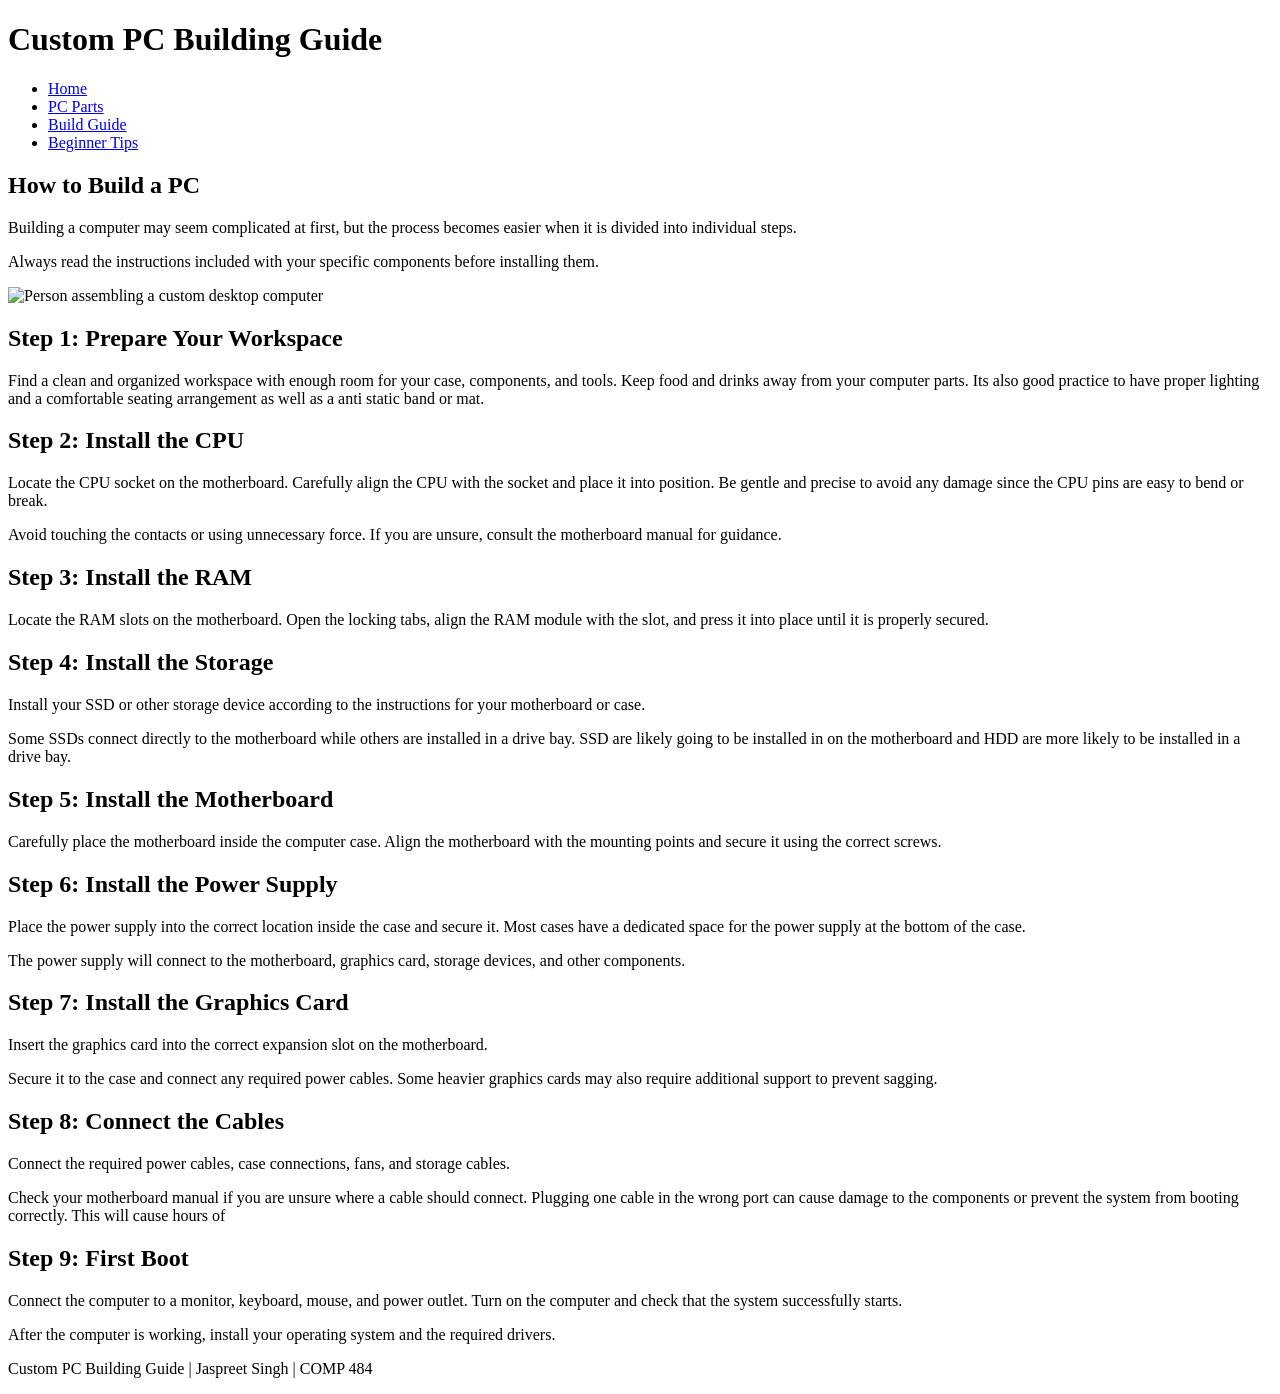
==== building.html @ c220ba73 "building done" ====
<!DOCTYPE html>
<html lang="en">
  <head>
    <meta charset="utf-8" />
    <title>Build Guide | Custom PC Building Guide</title>
    <link href="css/styles.css" rel="stylesheet" type="text/css" />
  </head>

  <body>
    <header>
      <h1>Custom PC Building Guide</h1>

      <nav>
        <ul>
          <li><a href="index.html">Home</a></li>
          <li><a href="parts.html">PC Parts</a></li>
          <li><a href="building.html">Build Guide</a></li>
          <li><a href="tips.html">Beginner Tips</a></li>
        </ul>
      </nav>
    </header>

    <main>
      <section>
        <h2>How to Build a PC</h2>

        <p>
          Building a computer may seem complicated at first, but the process becomes easier when it is divided into individual steps.
        </p>

        <p>
          Always read the instructions included with your specific components before installing them.
        </p>

        <img
          src="images/building.jpg"
          alt="Person assembling a custom desktop computer"
        />
      </section>

      <section>
        <h2>Step 1: Prepare Your Workspace</h2>

        <p>
          Find a clean and organized workspace with enough room for your case, components, and tools. Keep food and drinks away from your computer parts. Its also good practice to have proper lighting and a comfortable seating arrangement as well as a anti static band or mat. 
        </p>
      </section>

      <section>
        <h2>Step 2: Install the CPU</h2>

        <p>
          Locate the CPU socket on the motherboard. Carefully align the CPU with the socket and place it into position. Be gentle and precise to avoid any damage since the CPU pins are easy to bend or break.
        </p>

        <p>
          Avoid touching the contacts or using unnecessary force. If you are unsure, consult the motherboard manual for guidance.
        </p>
      </section>

      <section>
        <h2>Step 3: Install the RAM</h2>

        <p>
          Locate the RAM slots on the motherboard. Open the locking tabs, align the RAM module with the slot, and press it into place until it is properly secured.
        </p>
      </section>

      <section>
        <h2>Step 4: Install the Storage</h2>

        <p>
          Install your SSD or other storage device according to the instructions for your motherboard or case.
        </p>

        <p>
          Some SSDs connect directly to the motherboard while others are installed in a drive bay. SSD are likely going to be installed in on the motherboard and HDD are more likely to be installed in a drive bay.
        </p>
      </section>

      <section>
        <h2>Step 5: Install the Motherboard</h2>

        <p>
          Carefully place the motherboard inside the computer case. Align the motherboard with the mounting points and secure it using the correct screws.
        </p>
      </section>

      <section>
        <h2>Step 6: Install the Power Supply</h2>

        <p>
          Place the power supply into the correct location inside the case and secure it. Most cases have a dedicated space for the power supply at the bottom of the case.
        </p>

        <p>
          The power supply will connect to the motherboard, graphics card, storage devices, and other components.
        </p>
      </section>

      <section>
        <h2>Step 7: Install the Graphics Card</h2>

        <p>
          Insert the graphics card into the correct expansion slot on the motherboard.
        </p>

        <p>
          Secure it to the case and connect any required power cables. Some heavier graphics cards may also require additional support to prevent sagging.
        </p>
      </section>

      <section>
        <h2>Step 8: Connect the Cables</h2>

        <p>
          Connect the required power cables, case connections, fans, and storage cables.
        </p>

        <p>
          Check your motherboard manual if you are unsure where a cable should connect. Plugging one cable in the wrong port can cause damage to the components or prevent the system from booting correctly. This will cause hours of
        </p>
      </section>

      <section>
        <h2>Step 9: First Boot</h2>

        <p>
          Connect the computer to a monitor, keyboard, mouse, and power outlet. Turn on the computer and check that the system successfully starts.
        </p>

        <p>
          After the computer is working, install your operating system and the required drivers.
        </p>
      </section>
    </main>

    <footer>
      <p>Custom PC Building Guide | Jaspreet Singh | COMP 484</p>
    </footer>
  </body>
</html>
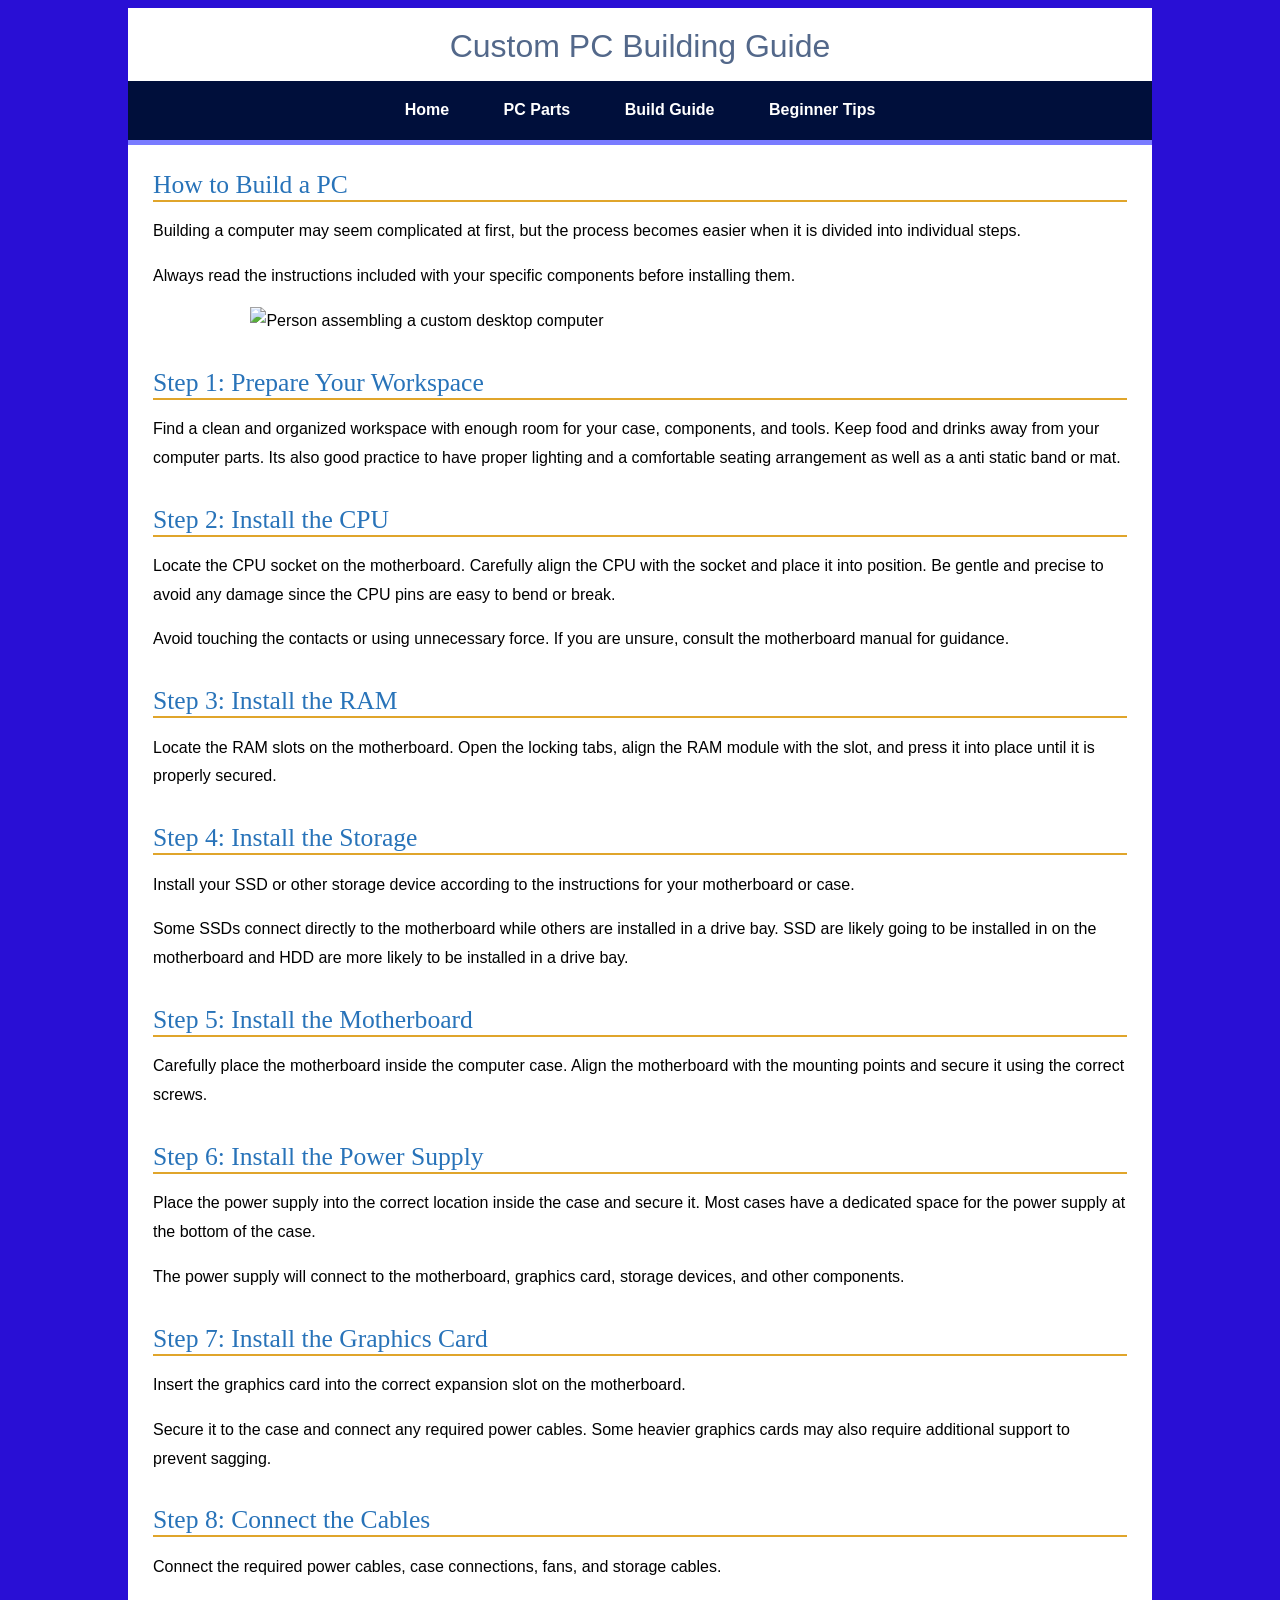
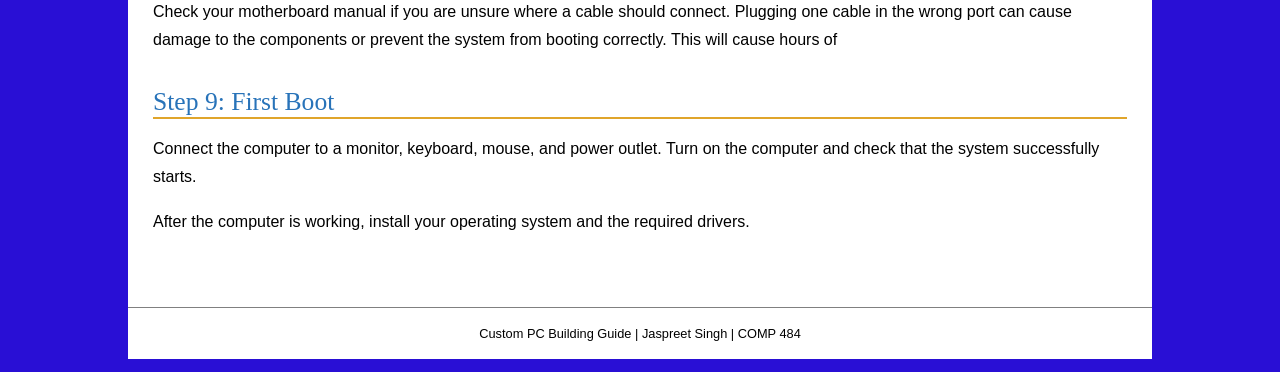
==== commit e152df5c: "fixed mistakes" ====
--- a/building.html
+++ b/building.html
@@ -3,7 +3,7 @@
   <head>
     <meta charset="utf-8" />
     <title>Build Guide | Custom PC Building Guide</title>
-    <link href="css/styles.css" rel="stylesheet" type="text/css" />
+    <link href="css/style.css" rel="stylesheet" type="text/css" />
   </head>
 
   <body>
--- a/css/style.css
+++ b/css/style.css
@@ -0,0 +1,240 @@
+html {
+    background: #290fd5;
+    margin: 0;
+}
+
+body {
+    font-family: Verdana, Geneva, sans-serif;
+    font-size: 100%;
+    width: 80%;
+    margin-right: auto;
+    margin-left: auto;
+    padding: 0;
+    background: white;
+    line-height: 1.8;
+}
+
+
+/* Headings and Paragraphs */
+
+h1, h2, h3, h4, h5, h6, p {
+    margin: 0;
+    padding: 0;
+}
+
+h1 {
+    font: 2em Verdana, Geneva, sans-serif;
+    color: rgb(83, 104, 138);
+    margin-bottom: .4em;
+}
+
+h2 {
+    font: 1.6em Georgia, "Times New Roman", Times, serif;
+    color: rgb(40, 115, 185);
+    margin-bottom: .6em;
+    border-bottom: 2px solid #e0a52b;
+}
+
+h3 {
+    font-size: 1.2em;
+    color: rgb(83, 104, 138);
+}
+
+p {
+    margin-bottom: 1em;
+}
+
+
+/* Header */
+
+header {
+    padding: 20px 20px 0;
+}
+
+header h1 {
+    text-align: center;
+}
+
+
+/* Navigation */
+
+nav {
+    background-color: #000f3b;
+    border-bottom: 5px solid #797bff;
+    margin-top: 1em;
+    margin-left: -20px;
+    margin-right: -20px;
+}
+
+nav ul {
+    list-style-type: none;
+    margin: 0;
+    padding: 0;
+    text-align: center;
+}
+
+nav li {
+    display: inline-block;
+}
+
+nav a {
+    display: block;
+    color: white;
+    text-decoration: none;
+    font-weight: bold;
+    padding: 15px 25px;
+}
+
+nav a:hover {
+    background-color: #24556a;
+    color: white;
+}
+
+
+/* Links */
+
+a {
+    color: rgb(40, 115, 185);
+}
+
+a:hover {
+    color: rgb(120, 97, 55);
+}
+
+
+/* Main Content */
+
+main {
+    padding: 25px;
+}
+
+section {
+    margin-bottom: 2em;
+}
+
+
+/* Images */
+
+img {
+    max-width: 80%;
+    height: auto;
+    display: block;
+    margin: 1em auto;
+}
+
+
+/* PC Component Cards */
+
+.card-container {
+    display: grid;
+    grid-template-columns: repeat(3, 1fr);
+    gap: 20px;
+    margin-top: 1.5em;
+}
+
+.card {
+    border: 2px solid rgb(83, 104, 138);
+    padding: 15px;
+    background: #f7f7f7;
+}
+
+.card h3 {
+    text-align: center;
+    margin-bottom: 10px;
+}
+
+.card img {
+    width: 100%;
+    max-width: 100%;
+    height: 200px;
+    object-fit: contain;
+    margin: 10px auto;
+}
+
+.card p {
+    font-size: .9em;
+}
+
+
+/* Template Card */
+
+.template-card {
+    width: 280px;
+    padding: 15px;
+    margin-top: 1em;
+    border: 2px solid rgb(83, 104, 138);
+    background: #f7f7f7;
+}
+
+
+/* Lists */
+
+ul {
+    margin-bottom: 1em;
+}
+
+
+/* Forms */
+
+label {
+    font-weight: bold;
+}
+
+input,
+select {
+    padding: .4em;
+    margin-bottom: 1em;
+}
+
+
+/* Buttons */
+
+button {
+    font-family: Verdana, Geneva, sans-serif;
+    padding: .5em 1em;
+    margin-bottom: 1em;
+    cursor: pointer;
+}
+
+
+/* Output */
+
+output {
+    font-weight: bold;
+    color: rgb(83, 104, 138);
+}
+
+
+/* Popover */
+
+[popover] {
+    padding: 1em;
+    border: 1px solid gray;
+    background: white;
+    max-width: 400px;
+}
+
+
+/* Dialog */
+
+dialog {
+    padding: 1.5em;
+    border: 1px solid gray;
+    background: white;
+    width: 50%;
+}
+
+dialog::backdrop {
+    background: rgba(0, 0, 0, .5);
+}
+
+
+/* Footer */
+
+footer {
+    border-top: 1px solid gray;
+    text-align: center;
+    font-size: .8em;
+    line-height: 4em;
+    margin-top: 1em;
+}
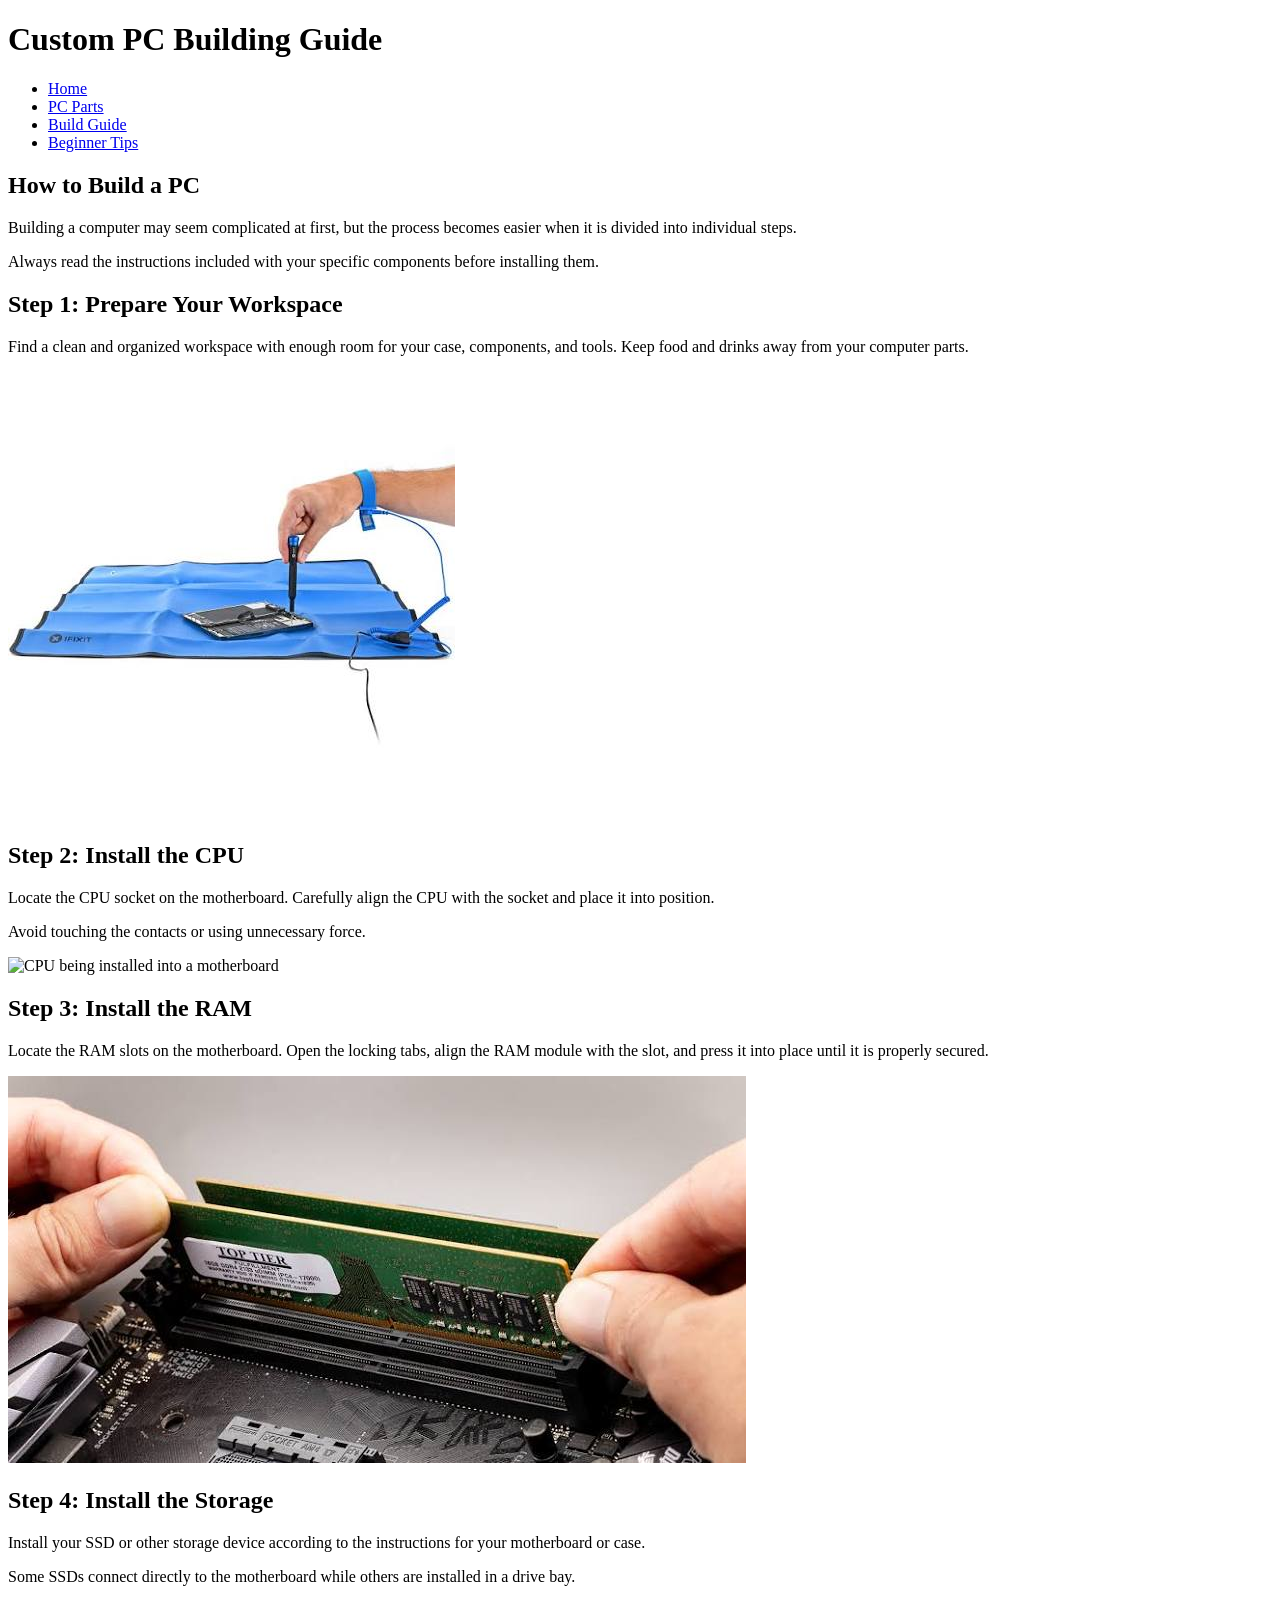
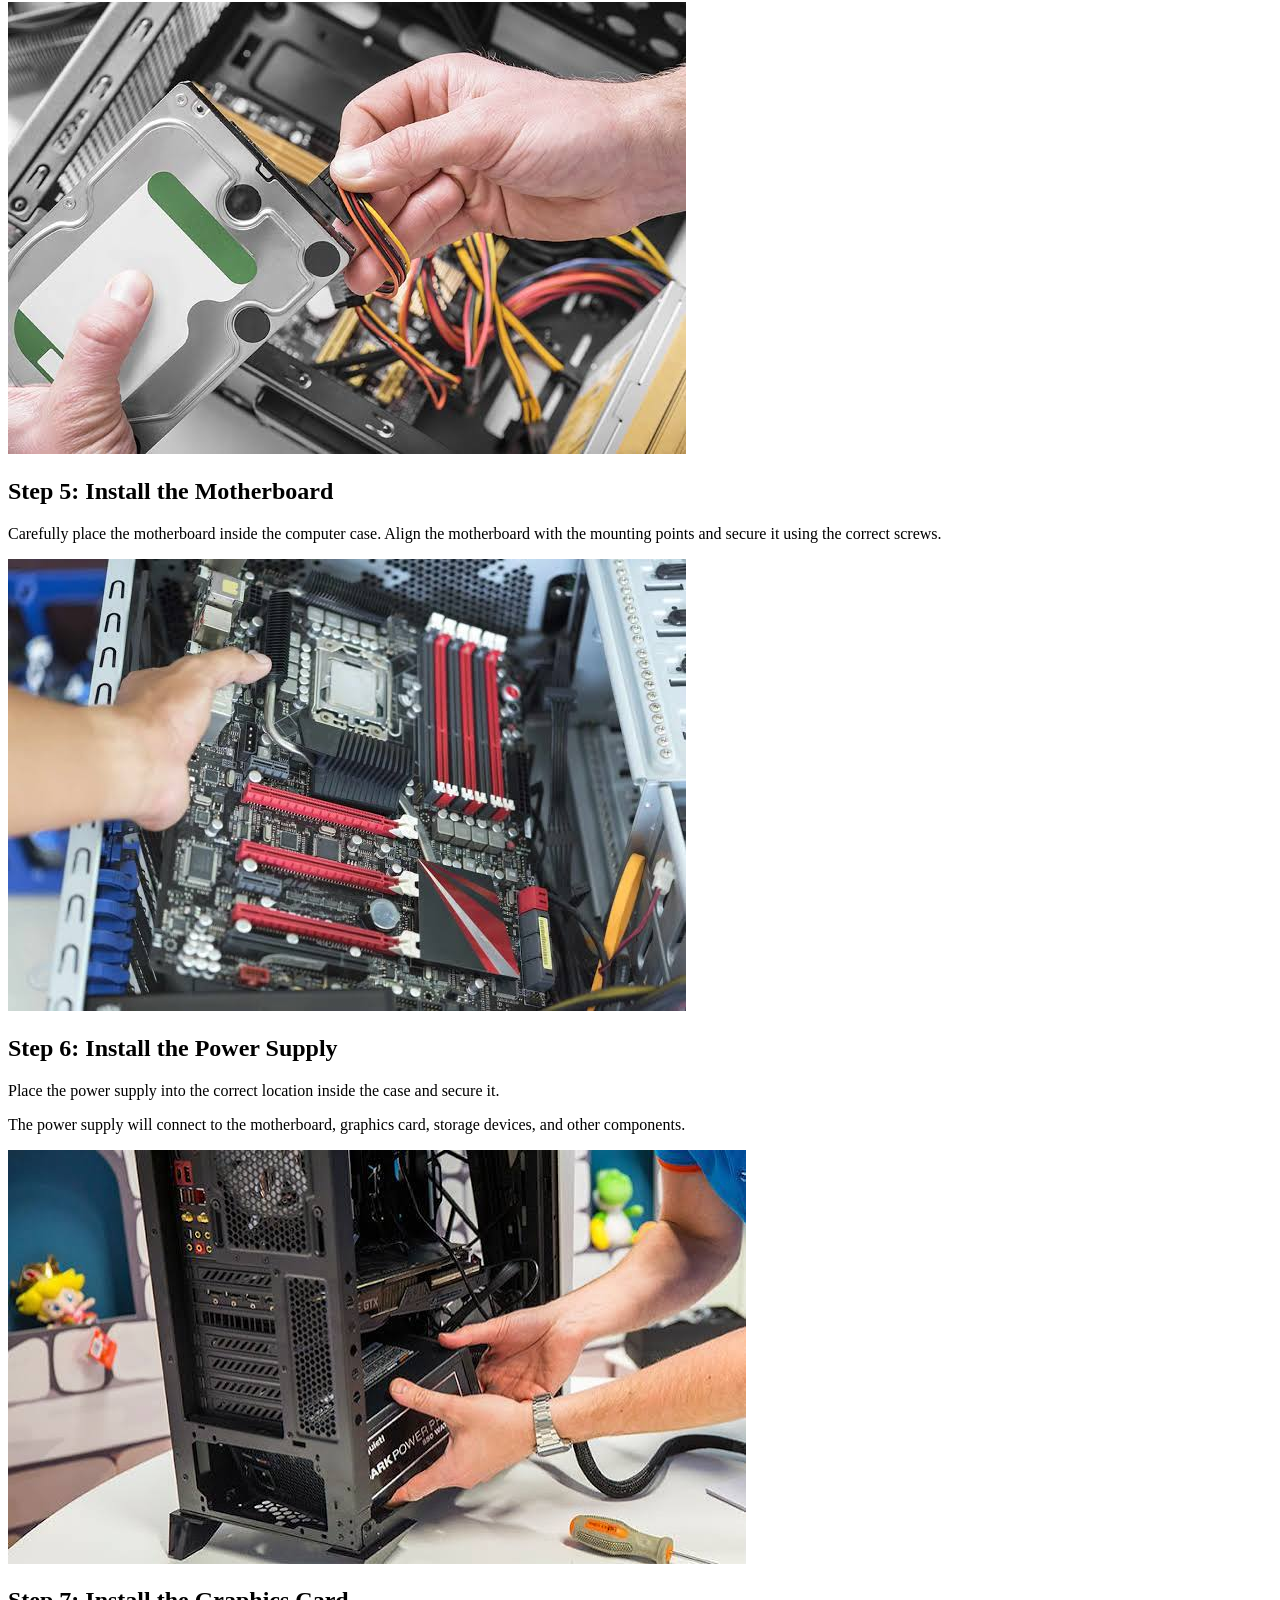
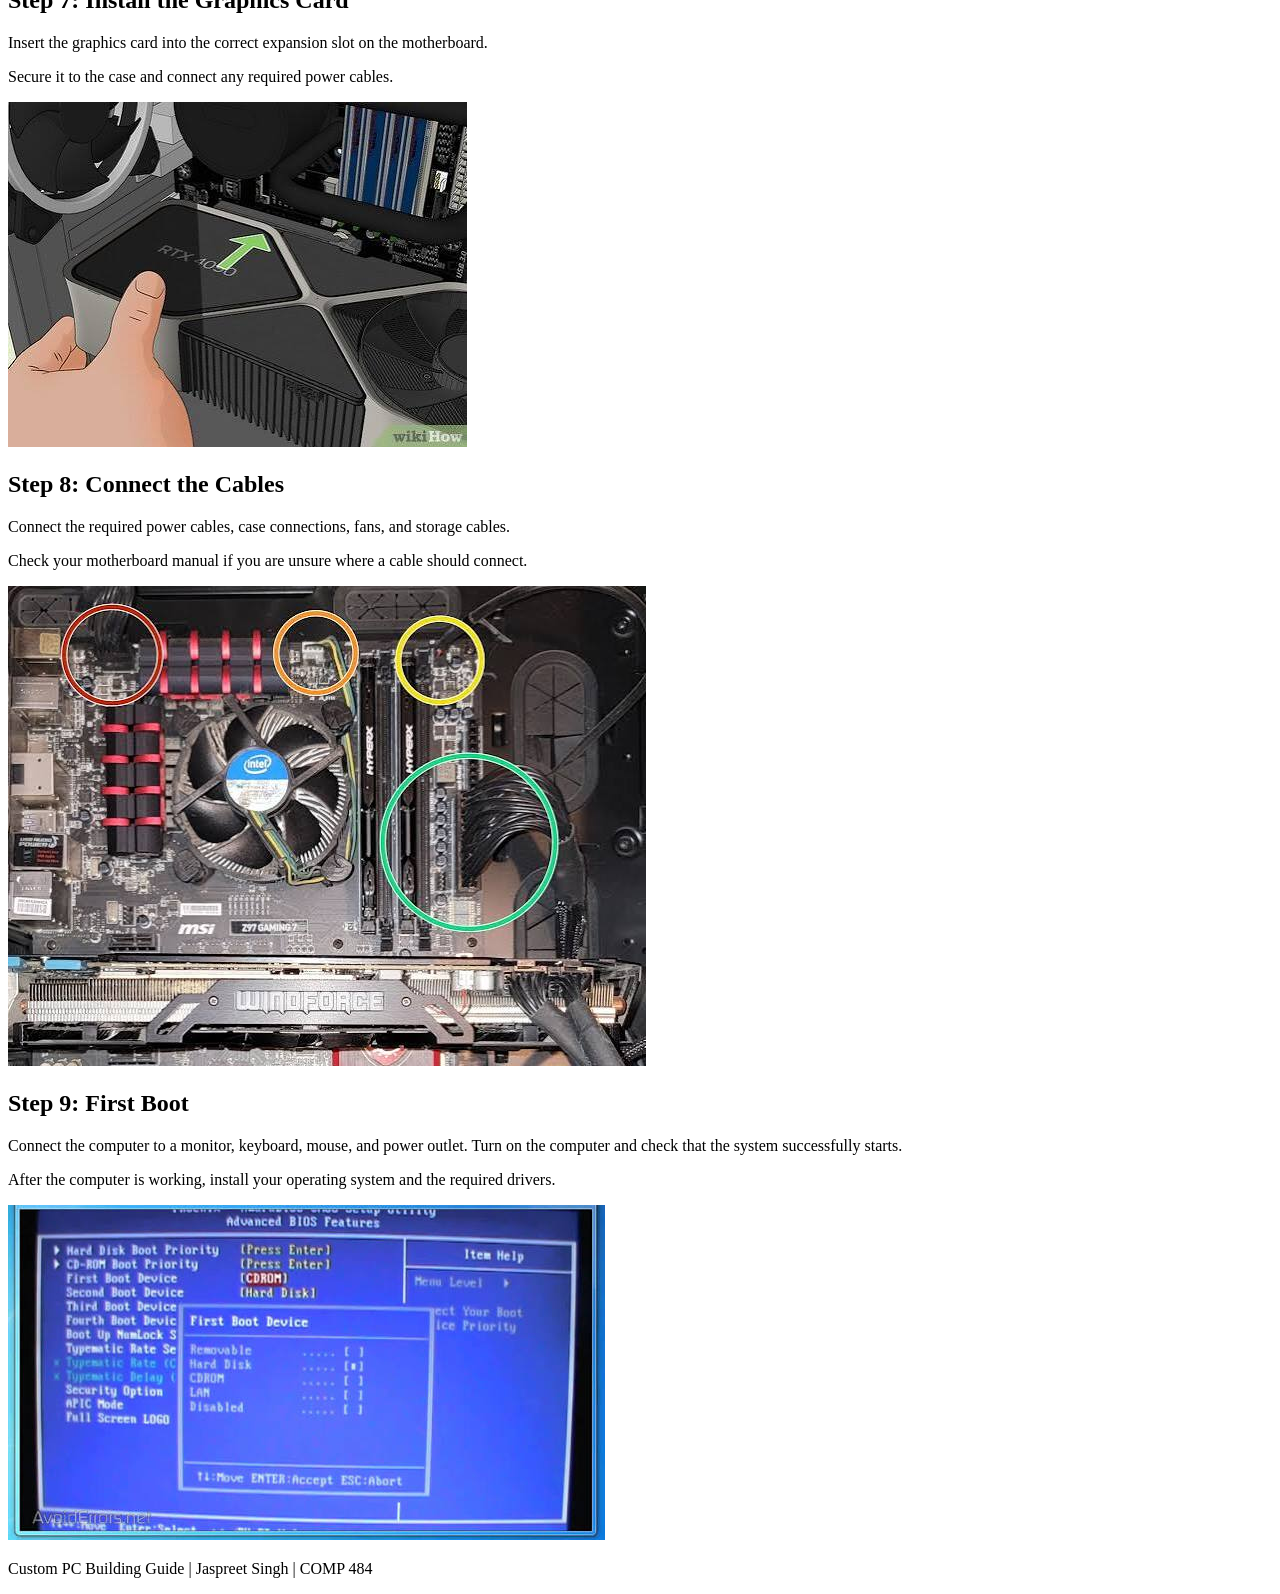
==== commit aa8ab174: "fortot to commit" ====
--- a/building.html
+++ b/building.html
@@ -3,7 +3,7 @@
   <head>
     <meta charset="utf-8" />
     <title>Build Guide | Custom PC Building Guide</title>
-    <link href="css/style.css" rel="stylesheet" type="text/css" />
+    <link href="css/styles.css" rel="stylesheet" type="text/css" />
   </head>
 
   <body>
@@ -31,31 +31,36 @@
         <p>
           Always read the instructions included with your specific components before installing them.
         </p>
-
-        <img
-          src="images/building.jpg"
-          alt="Person assembling a custom desktop computer"
-        />
       </section>
 
       <section>
         <h2>Step 1: Prepare Your Workspace</h2>
 
         <p>
-          Find a clean and organized workspace with enough room for your case, components, and tools. Keep food and drinks away from your computer parts. Its also good practice to have proper lighting and a comfortable seating arrangement as well as a anti static band or mat. 
+          Find a clean and organized workspace with enough room for your case, components, and tools. Keep food and drinks away from your computer parts.
         </p>
+
+        <img
+          src="images/imat.jpg"
+          alt="Clean workspace prepared for building a computer"
+        />
       </section>
 
       <section>
         <h2>Step 2: Install the CPU</h2>
 
         <p>
-          Locate the CPU socket on the motherboard. Carefully align the CPU with the socket and place it into position. Be gentle and precise to avoid any damage since the CPU pins are easy to bend or break.
+          Locate the CPU socket on the motherboard. Carefully align the CPU with the socket and place it into position.
         </p>
 
         <p>
-          Avoid touching the contacts or using unnecessary force. If you are unsure, consult the motherboard manual for guidance.
+          Avoid touching the contacts or using unnecessary force.
         </p>
+
+        <img
+          src="images/icpu.jpg"
+          alt="CPU being installed into a motherboard"
+        />
       </section>
 
       <section>
@@ -64,6 +69,11 @@
         <p>
           Locate the RAM slots on the motherboard. Open the locking tabs, align the RAM module with the slot, and press it into place until it is properly secured.
         </p>
+
+        <img
+          src="images/iram.jpg"
+          alt="RAM being installed into motherboard memory slots"
+        />
       </section>
 
       <section>
@@ -74,8 +84,13 @@
         </p>
 
         <p>
-          Some SSDs connect directly to the motherboard while others are installed in a drive bay. SSD are likely going to be installed in on the motherboard and HDD are more likely to be installed in a drive bay.
+          Some SSDs connect directly to the motherboard while others are installed in a drive bay.
         </p>
+
+        <img
+          src="images/is.jpg"
+          alt="SSD storage being installed into a computer"
+        />
       </section>
 
       <section>
@@ -84,18 +99,28 @@
         <p>
           Carefully place the motherboard inside the computer case. Align the motherboard with the mounting points and secure it using the correct screws.
         </p>
+
+        <img
+          src="images/im.jpg"
+          alt="Motherboard being installed inside a computer case"
+        />
       </section>
 
       <section>
         <h2>Step 6: Install the Power Supply</h2>
 
         <p>
-          Place the power supply into the correct location inside the case and secure it. Most cases have a dedicated space for the power supply at the bottom of the case.
+          Place the power supply into the correct location inside the case and secure it.
         </p>
 
         <p>
           The power supply will connect to the motherboard, graphics card, storage devices, and other components.
         </p>
+
+        <img
+          src="images/ipsu.jpg"
+          alt="Power supply being installed inside a computer case"
+        />
       </section>
 
       <section>
@@ -106,8 +131,13 @@
         </p>
 
         <p>
-          Secure it to the case and connect any required power cables. Some heavier graphics cards may also require additional support to prevent sagging.
+          Secure it to the case and connect any required power cables.
         </p>
+
+        <img
+          src="images/igpu.jpg"
+          alt="Graphics card being installed into a motherboard"
+        />
       </section>
 
       <section>
@@ -118,8 +148,13 @@
         </p>
 
         <p>
-          Check your motherboard manual if you are unsure where a cable should connect. Plugging one cable in the wrong port can cause damage to the components or prevent the system from booting correctly. This will cause hours of
+          Check your motherboard manual if you are unsure where a cable should connect.
         </p>
+
+        <img
+          src="images/icables.jpg"
+          alt="Power and component cables connected inside a computer"
+        />
       </section>
 
       <section>
@@ -132,6 +167,11 @@
         <p>
           After the computer is working, install your operating system and the required drivers.
         </p>
+
+        <img
+          src="images/iboot.jpg"
+          alt="Newly built computer starting for the first time"
+        />
       </section>
     </main>
 
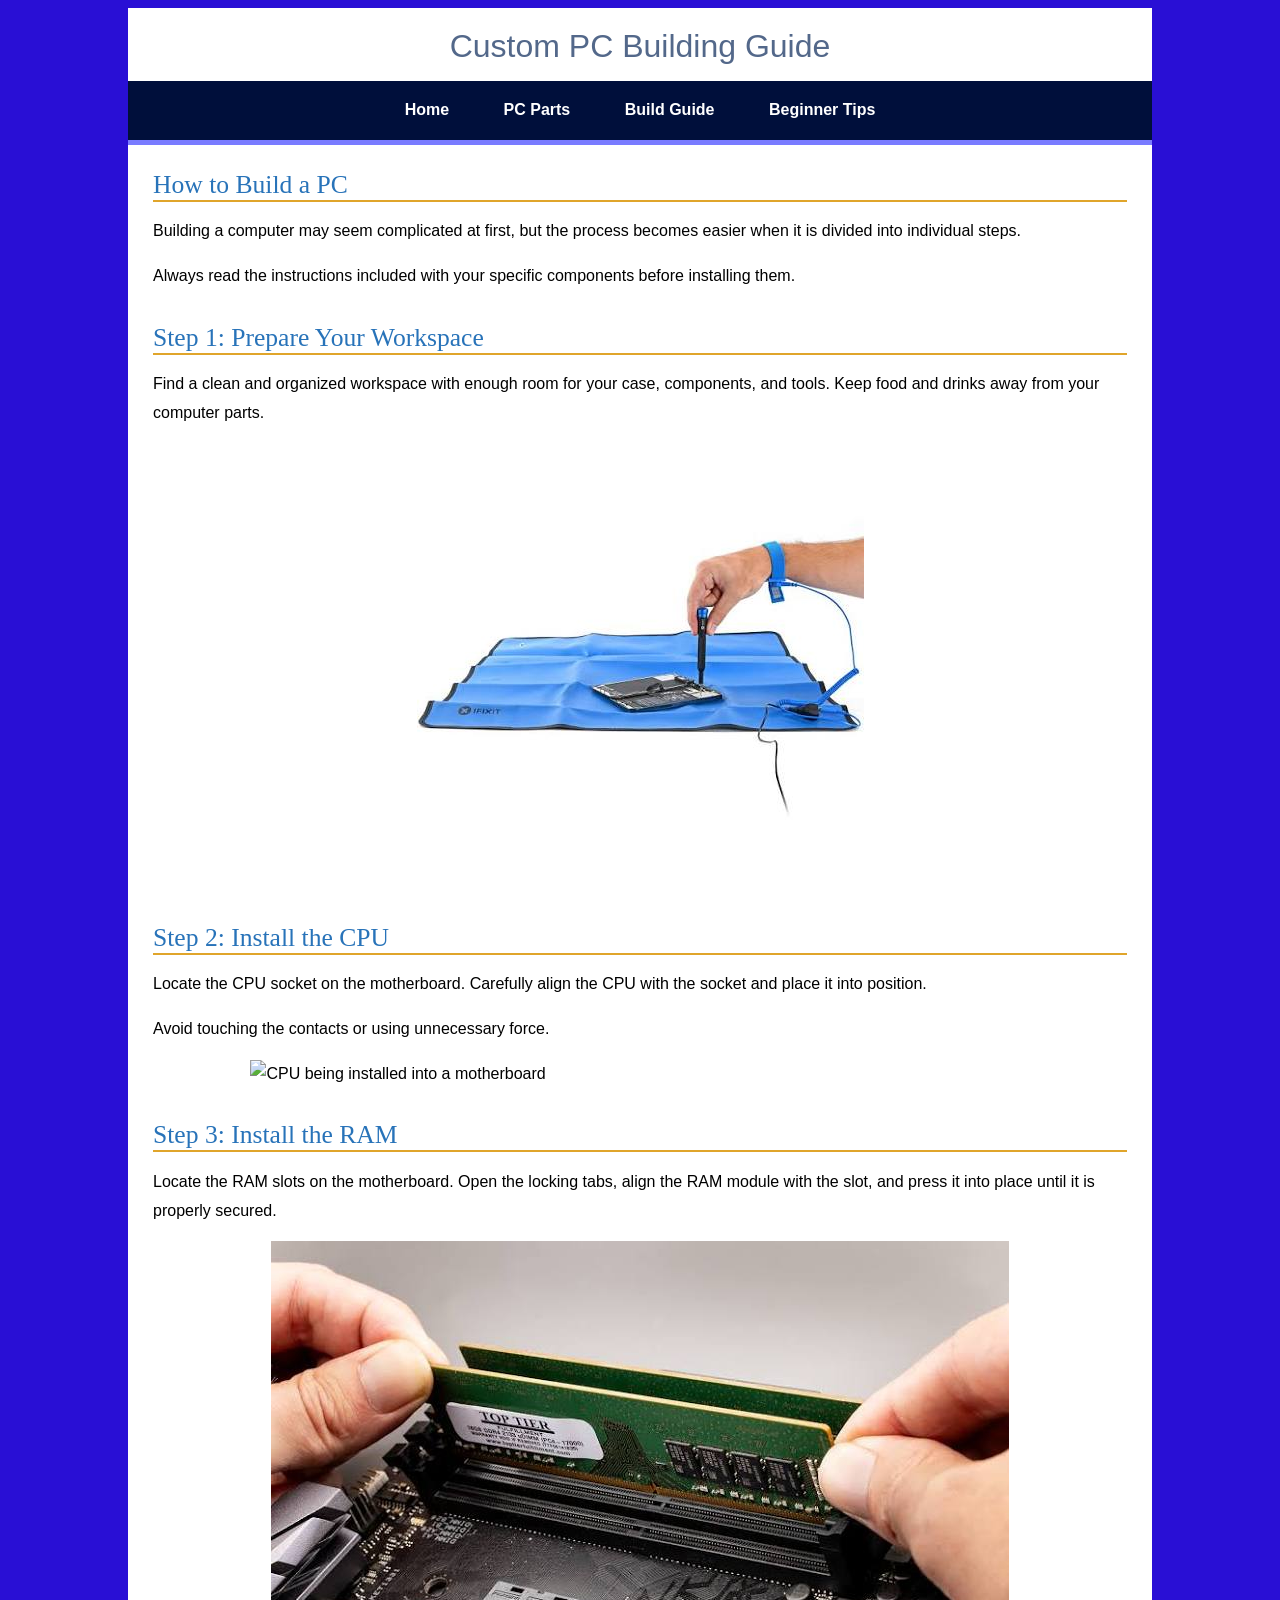
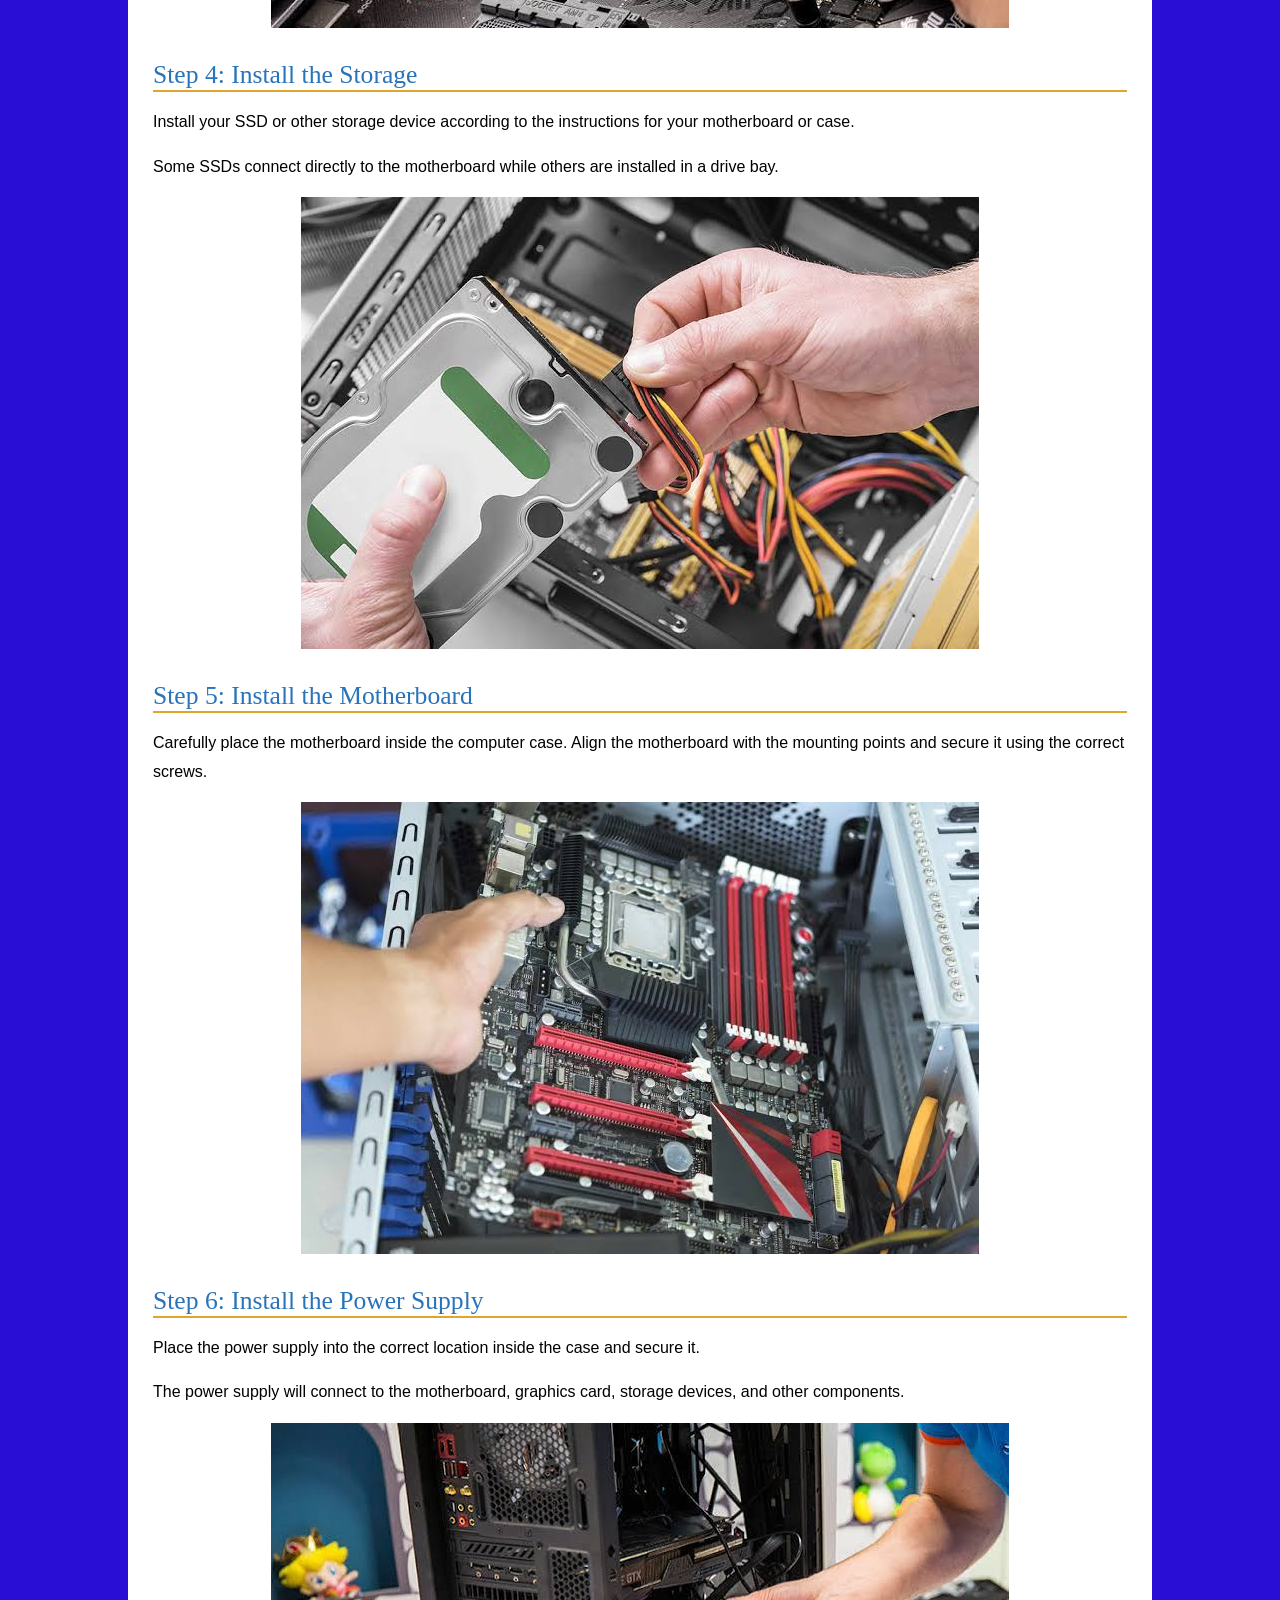
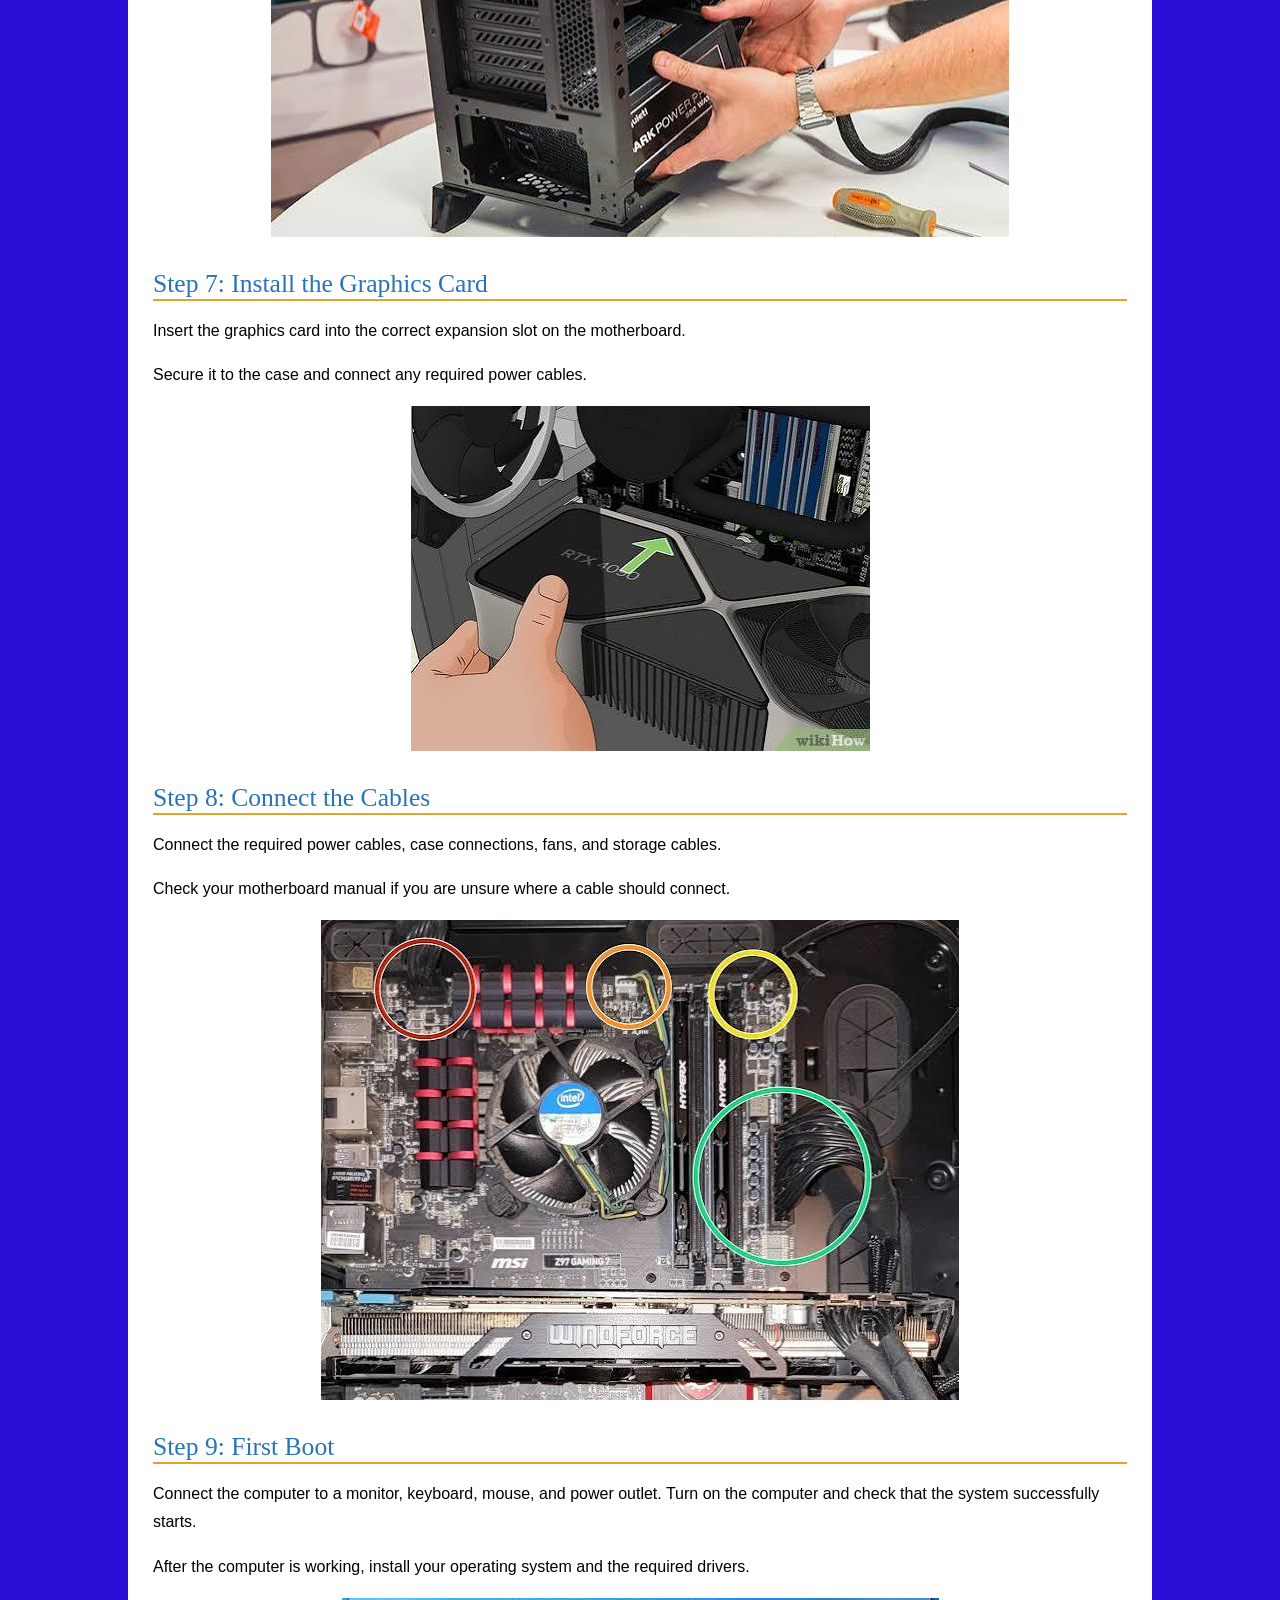
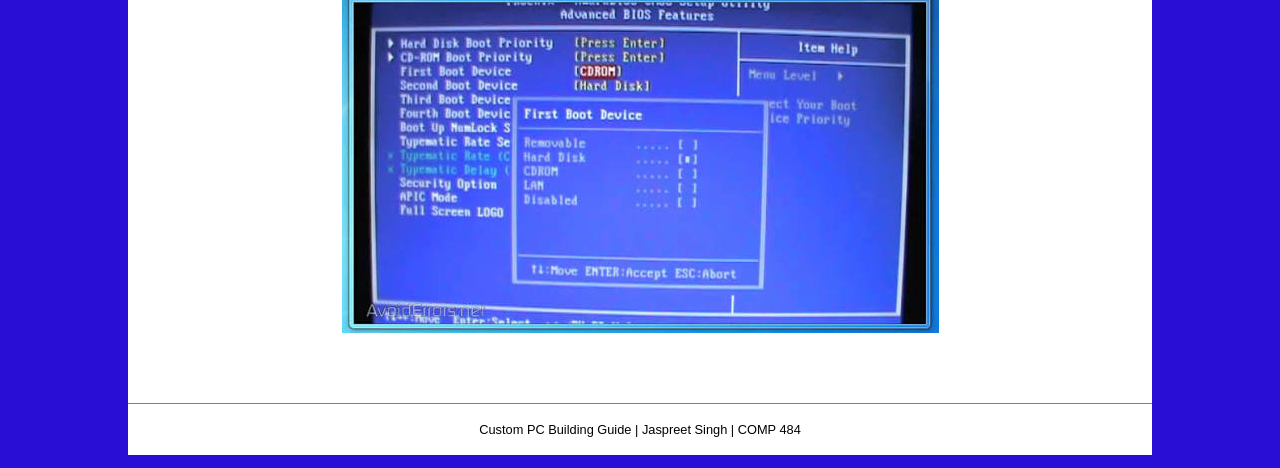
==== commit fc5b08b8: "Merge branch 'main' of https://github.com/Jaspreet1805/Project1" ====
--- a/building.html
+++ b/building.html
@@ -3,7 +3,7 @@
   <head>
     <meta charset="utf-8" />
     <title>Build Guide | Custom PC Building Guide</title>
-    <link href="css/styles.css" rel="stylesheet" type="text/css" />
+    <link href="css/style.css" rel="stylesheet" type="text/css" />
   </head>
 
   <body>
--- a/css/style.css
+++ b/css/style.css
@@ -0,0 +1,240 @@
+html {
+    background: #290fd5;
+    margin: 0;
+}
+
+body {
+    font-family: Verdana, Geneva, sans-serif;
+    font-size: 100%;
+    width: 80%;
+    margin-right: auto;
+    margin-left: auto;
+    padding: 0;
+    background: white;
+    line-height: 1.8;
+}
+
+
+/* Headings and Paragraphs */
+
+h1, h2, h3, h4, h5, h6, p {
+    margin: 0;
+    padding: 0;
+}
+
+h1 {
+    font: 2em Verdana, Geneva, sans-serif;
+    color: rgb(83, 104, 138);
+    margin-bottom: .4em;
+}
+
+h2 {
+    font: 1.6em Georgia, "Times New Roman", Times, serif;
+    color: rgb(40, 115, 185);
+    margin-bottom: .6em;
+    border-bottom: 2px solid #e0a52b;
+}
+
+h3 {
+    font-size: 1.2em;
+    color: rgb(83, 104, 138);
+}
+
+p {
+    margin-bottom: 1em;
+}
+
+
+/* Header */
+
+header {
+    padding: 20px 20px 0;
+}
+
+header h1 {
+    text-align: center;
+}
+
+
+/* Navigation */
+
+nav {
+    background-color: #000f3b;
+    border-bottom: 5px solid #797bff;
+    margin-top: 1em;
+    margin-left: -20px;
+    margin-right: -20px;
+}
+
+nav ul {
+    list-style-type: none;
+    margin: 0;
+    padding: 0;
+    text-align: center;
+}
+
+nav li {
+    display: inline-block;
+}
+
+nav a {
+    display: block;
+    color: white;
+    text-decoration: none;
+    font-weight: bold;
+    padding: 15px 25px;
+}
+
+nav a:hover {
+    background-color: #24556a;
+    color: white;
+}
+
+
+/* Links */
+
+a {
+    color: rgb(40, 115, 185);
+}
+
+a:hover {
+    color: rgb(120, 97, 55);
+}
+
+
+/* Main Content */
+
+main {
+    padding: 25px;
+}
+
+section {
+    margin-bottom: 2em;
+}
+
+
+/* Images */
+
+img {
+    max-width: 80%;
+    height: auto;
+    display: block;
+    margin: 1em auto;
+}
+
+
+/* PC Component Cards */
+
+.card-container {
+    display: grid;
+    grid-template-columns: repeat(3, 1fr);
+    gap: 20px;
+    margin-top: 1.5em;
+}
+
+.card {
+    border: 2px solid rgb(83, 104, 138);
+    padding: 15px;
+    background: #f7f7f7;
+}
+
+.card h3 {
+    text-align: center;
+    margin-bottom: 10px;
+}
+
+.card img {
+    width: 100%;
+    max-width: 100%;
+    height: 200px;
+    object-fit: contain;
+    margin: 10px auto;
+}
+
+.card p {
+    font-size: .9em;
+}
+
+
+/* Template Card */
+
+.template-card {
+    width: 280px;
+    padding: 15px;
+    margin-top: 1em;
+    border: 2px solid rgb(83, 104, 138);
+    background: #f7f7f7;
+}
+
+
+/* Lists */
+
+ul {
+    margin-bottom: 1em;
+}
+
+
+/* Forms */
+
+label {
+    font-weight: bold;
+}
+
+input,
+select {
+    padding: .4em;
+    margin-bottom: 1em;
+}
+
+
+/* Buttons */
+
+button {
+    font-family: Verdana, Geneva, sans-serif;
+    padding: .5em 1em;
+    margin-bottom: 1em;
+    cursor: pointer;
+}
+
+
+/* Output */
+
+output {
+    font-weight: bold;
+    color: rgb(83, 104, 138);
+}
+
+
+/* Popover */
+
+[popover] {
+    padding: 1em;
+    border: 1px solid gray;
+    background: white;
+    max-width: 400px;
+}
+
+
+/* Dialog */
+
+dialog {
+    padding: 1.5em;
+    border: 1px solid gray;
+    background: white;
+    width: 50%;
+}
+
+dialog::backdrop {
+    background: rgba(0, 0, 0, .5);
+}
+
+
+/* Footer */
+
+footer {
+    border-top: 1px solid gray;
+    text-align: center;
+    font-size: .8em;
+    line-height: 4em;
+    margin-top: 1em;
+}
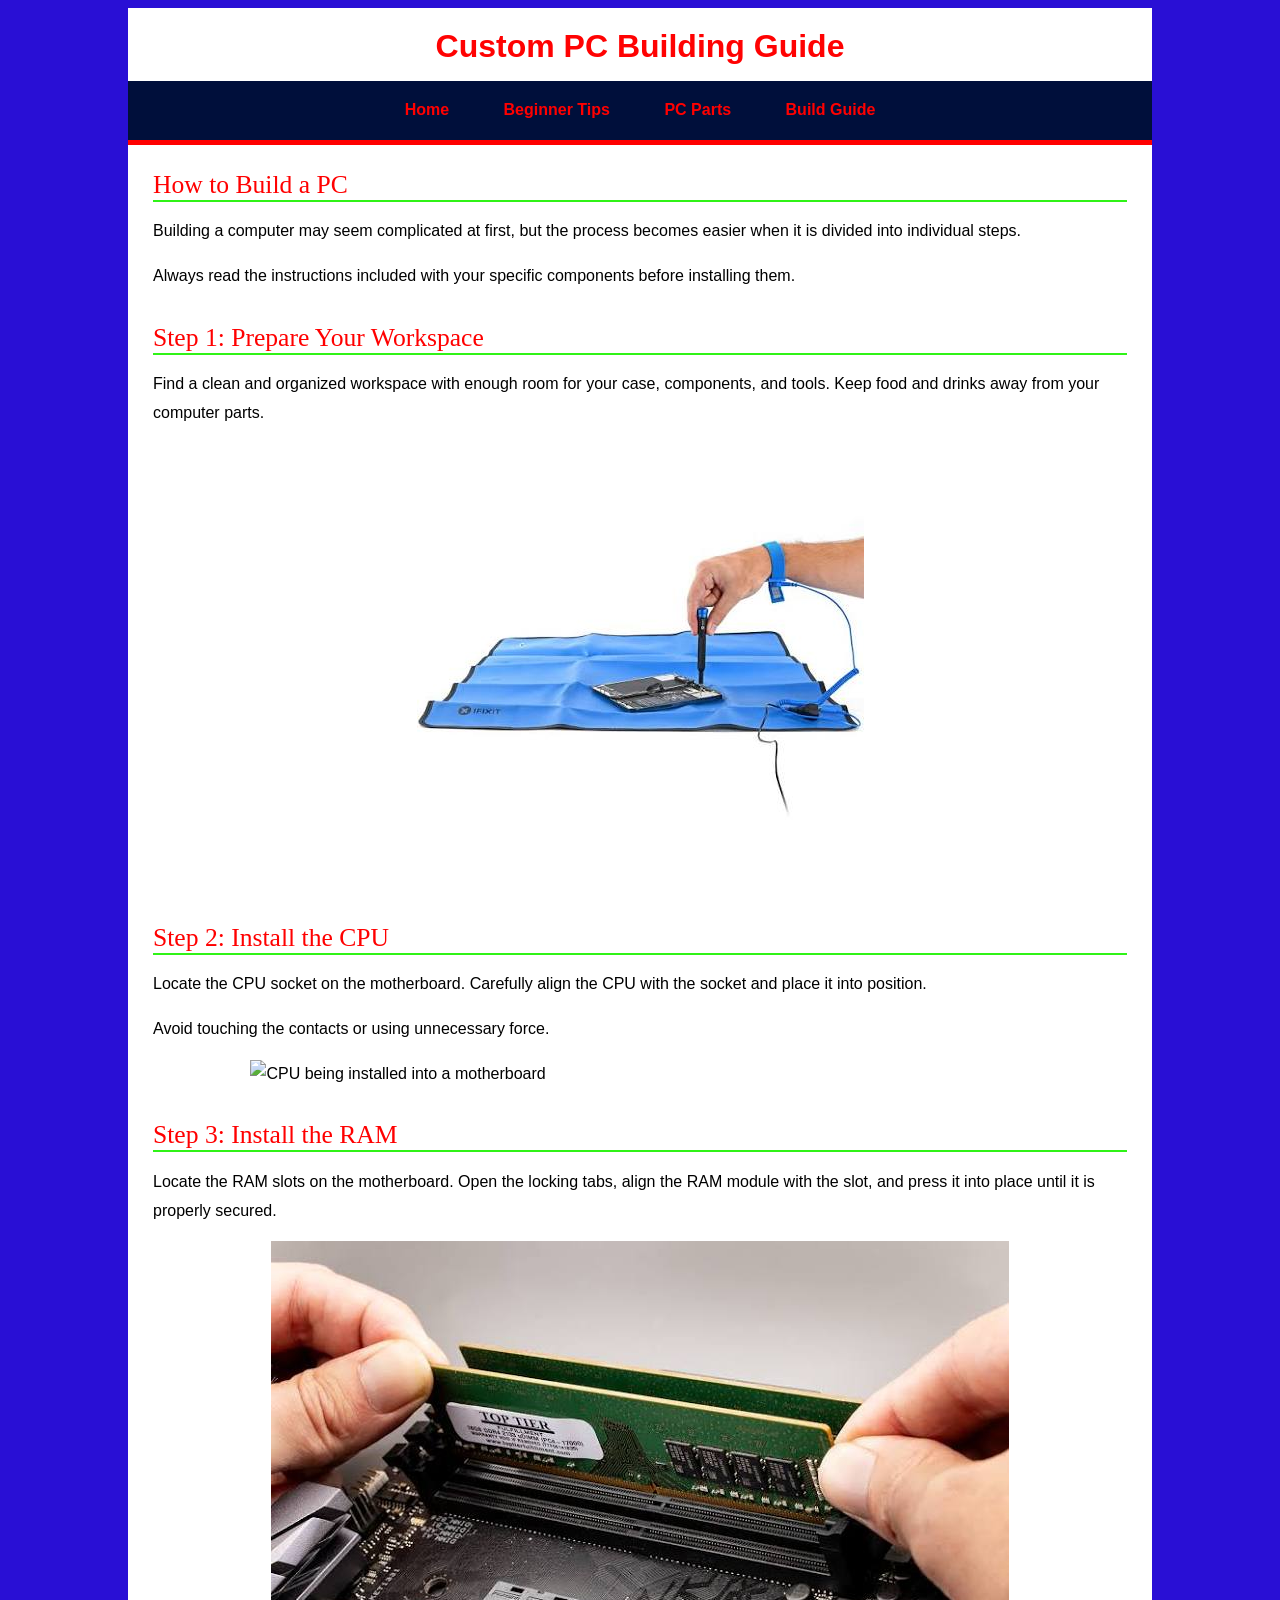
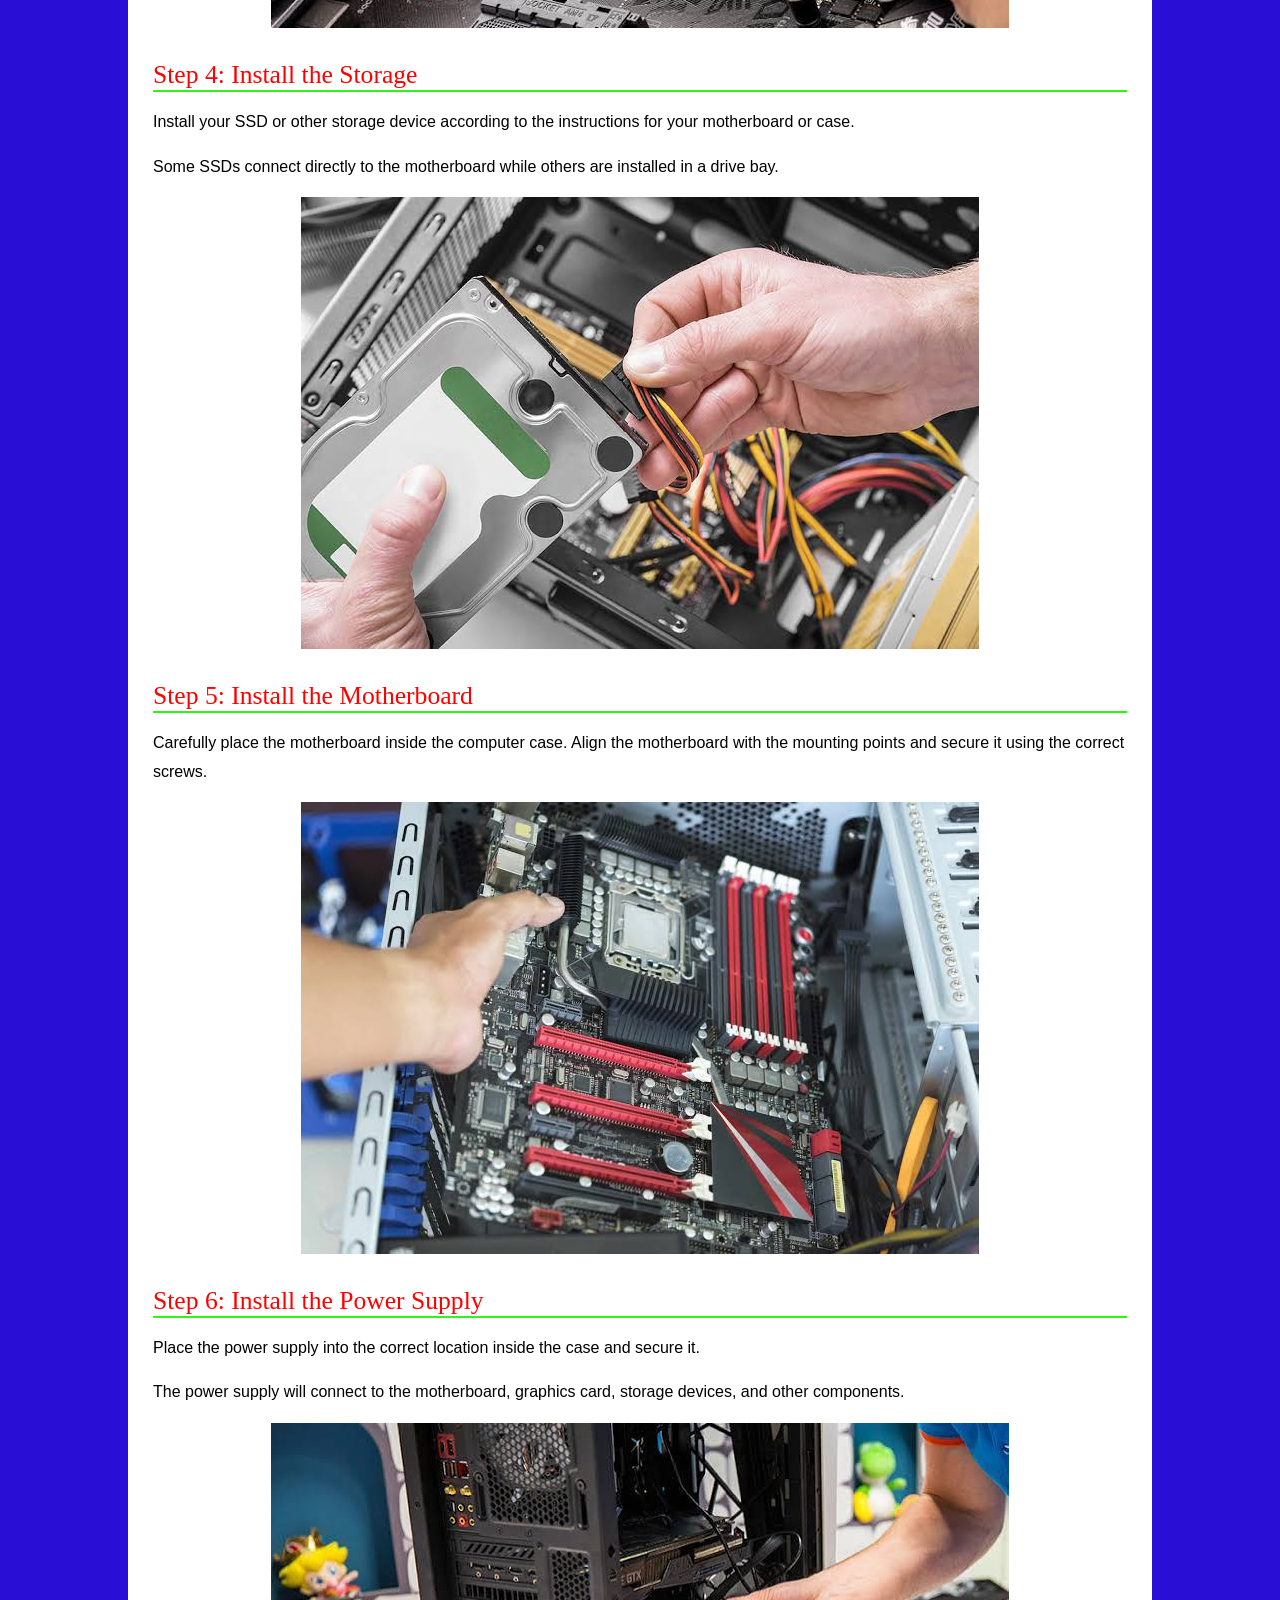
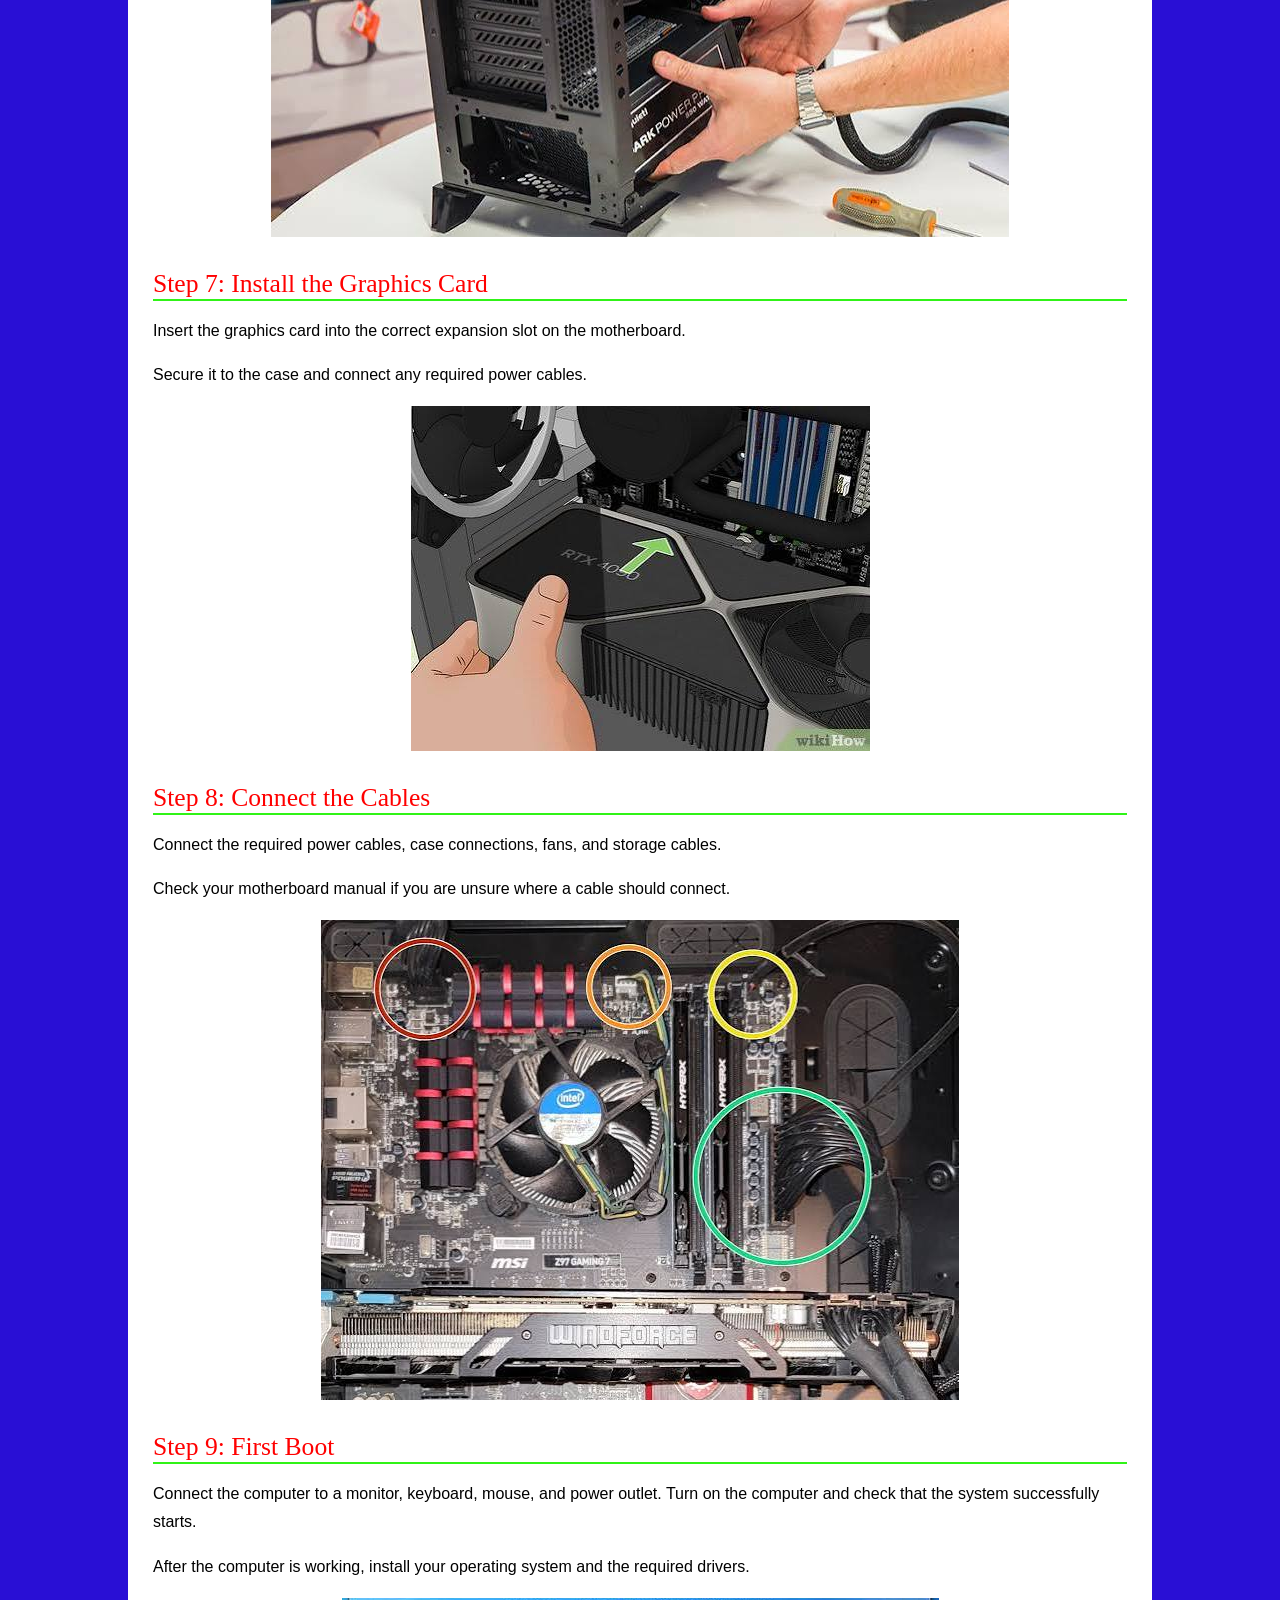
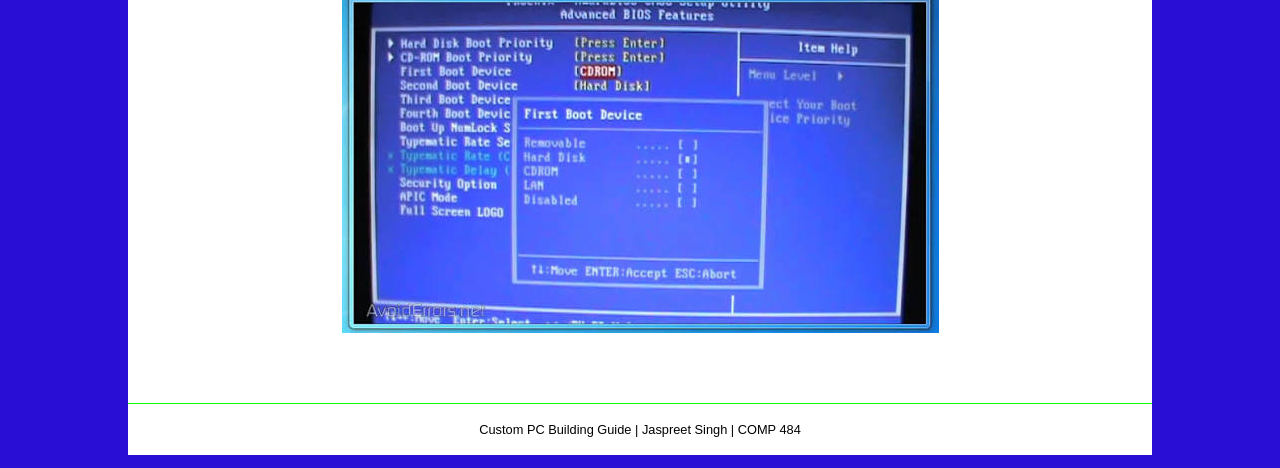
==== commit 91e227af: "Adding finishing touches" ====
--- a/building.html
+++ b/building.html
@@ -13,9 +13,9 @@
       <nav>
         <ul>
           <li><a href="index.html">Home</a></li>
+          <li><a href="tips.html">Beginner Tips</a></li>
           <li><a href="parts.html">PC Parts</a></li>
           <li><a href="building.html">Build Guide</a></li>
-          <li><a href="tips.html">Beginner Tips</a></li>
         </ul>
       </nav>
     </header>
--- a/css/style.css
+++ b/css/style.css
@@ -1,3 +1,8 @@
+
+/* Website */
+/* Keeping website more organized and formal considering its a step by step tutorial */
+/* Tried for a RGB theme for the website to match RGB of computers */
+
 html {
     background: #290fd5;
     margin: 0;
@@ -24,20 +29,21 @@
 
 h1 {
     font: 2em Verdana, Geneva, sans-serif;
-    color: rgb(83, 104, 138);
+    color: rgb(255, 2, 2);
     margin-bottom: .4em;
+    font-weight: bold;
 }
 
 h2 {
     font: 1.6em Georgia, "Times New Roman", Times, serif;
-    color: rgb(40, 115, 185);
+    color: rgb(255, 0, 0);
     margin-bottom: .6em;
-    border-bottom: 2px solid #e0a52b;
+    border-bottom: 2px solid #30f317;
 }
 
 h3 {
     font-size: 1.2em;
-    color: rgb(83, 104, 138);
+    color: rgb(255, 8, 0);
 }
 
 p {
@@ -60,7 +66,7 @@
 
 nav {
     background-color: #000f3b;
-    border-bottom: 5px solid #797bff;
+    border-bottom: 5px solid #ff0000;
     margin-top: 1em;
     margin-left: -20px;
     margin-right: -20px;
@@ -79,15 +85,15 @@
 
 nav a {
     display: block;
-    color: white;
+    color: rgb(255, 0, 0);
     text-decoration: none;
     font-weight: bold;
     padding: 15px 25px;
 }
 
 nav a:hover {
-    background-color: #24556a;
-    color: white;
+    background-color: #73ff00;
+    color: rgb(0, 17, 255);
 }
 
 
@@ -232,7 +238,7 @@
 /* Footer */
 
 footer {
-    border-top: 1px solid gray;
+    border-top: 1px solid rgb(9, 255, 0);
     text-align: center;
     font-size: .8em;
     line-height: 4em;
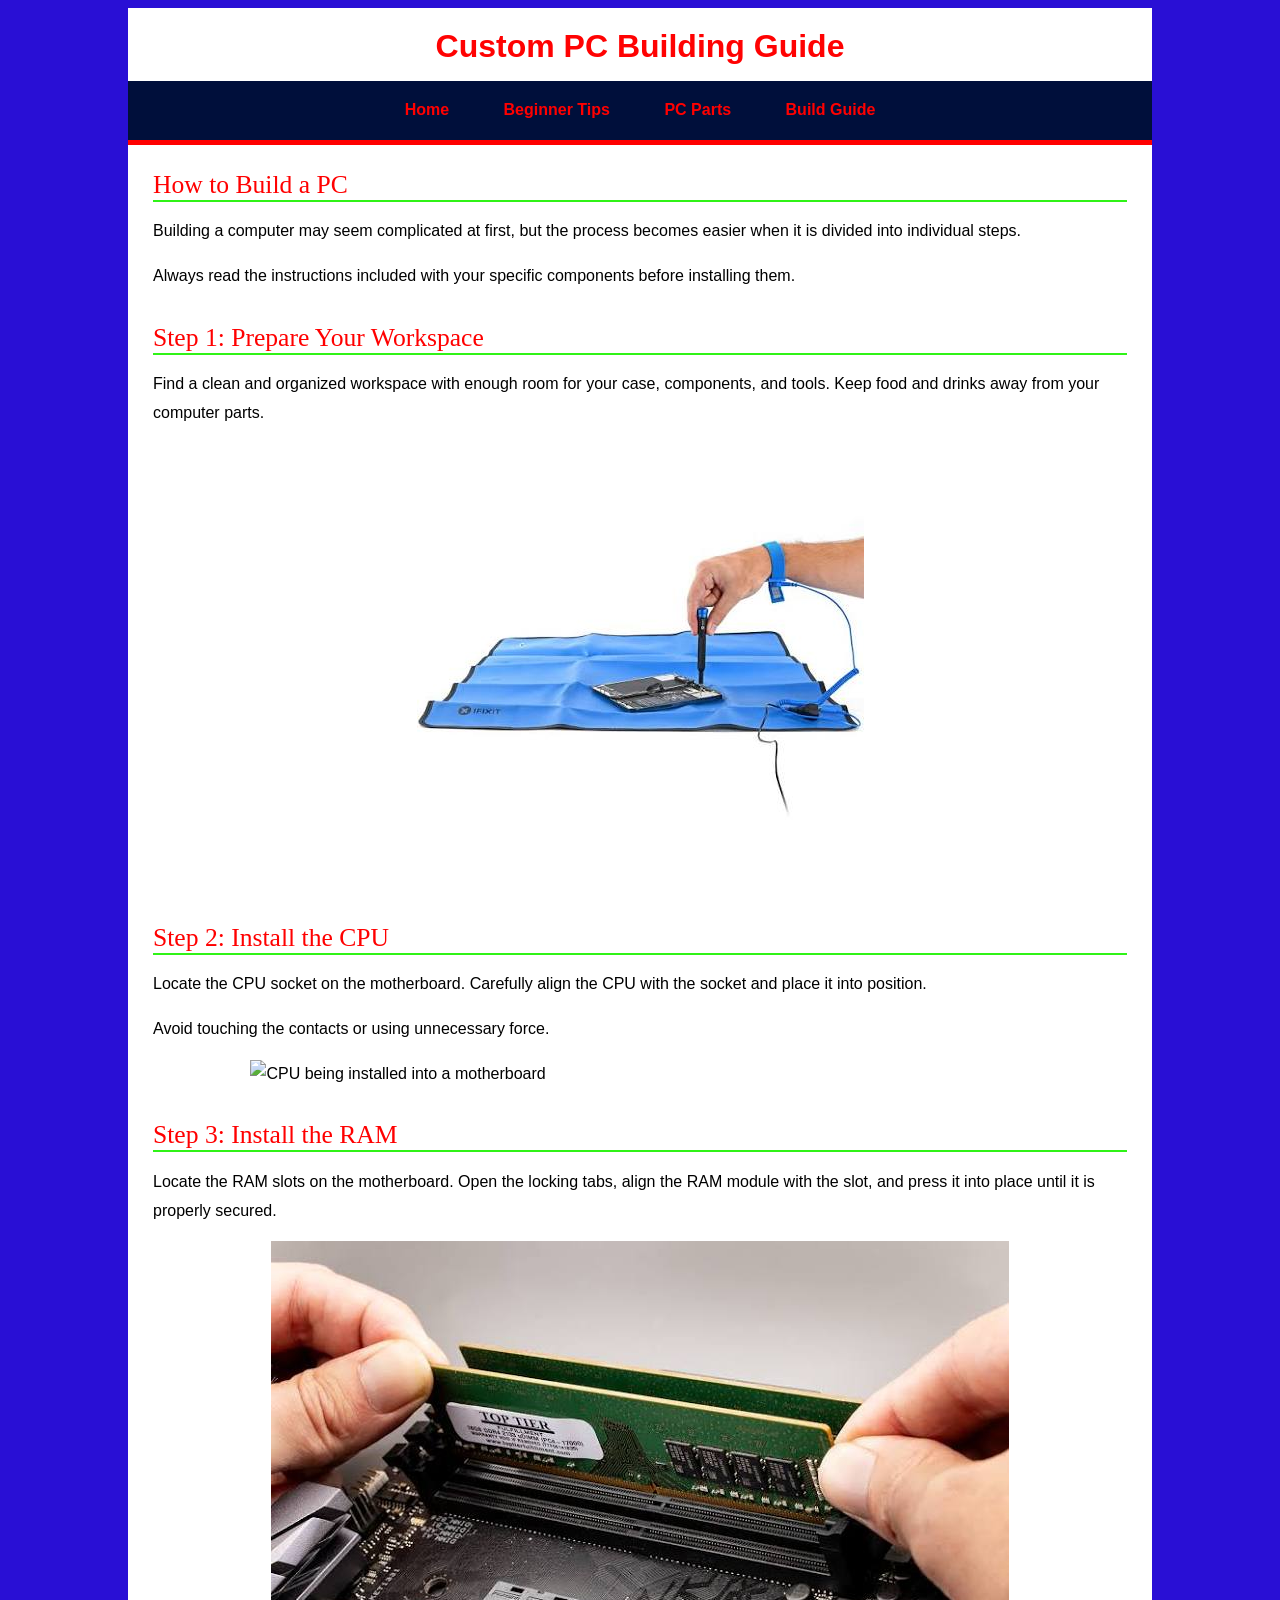
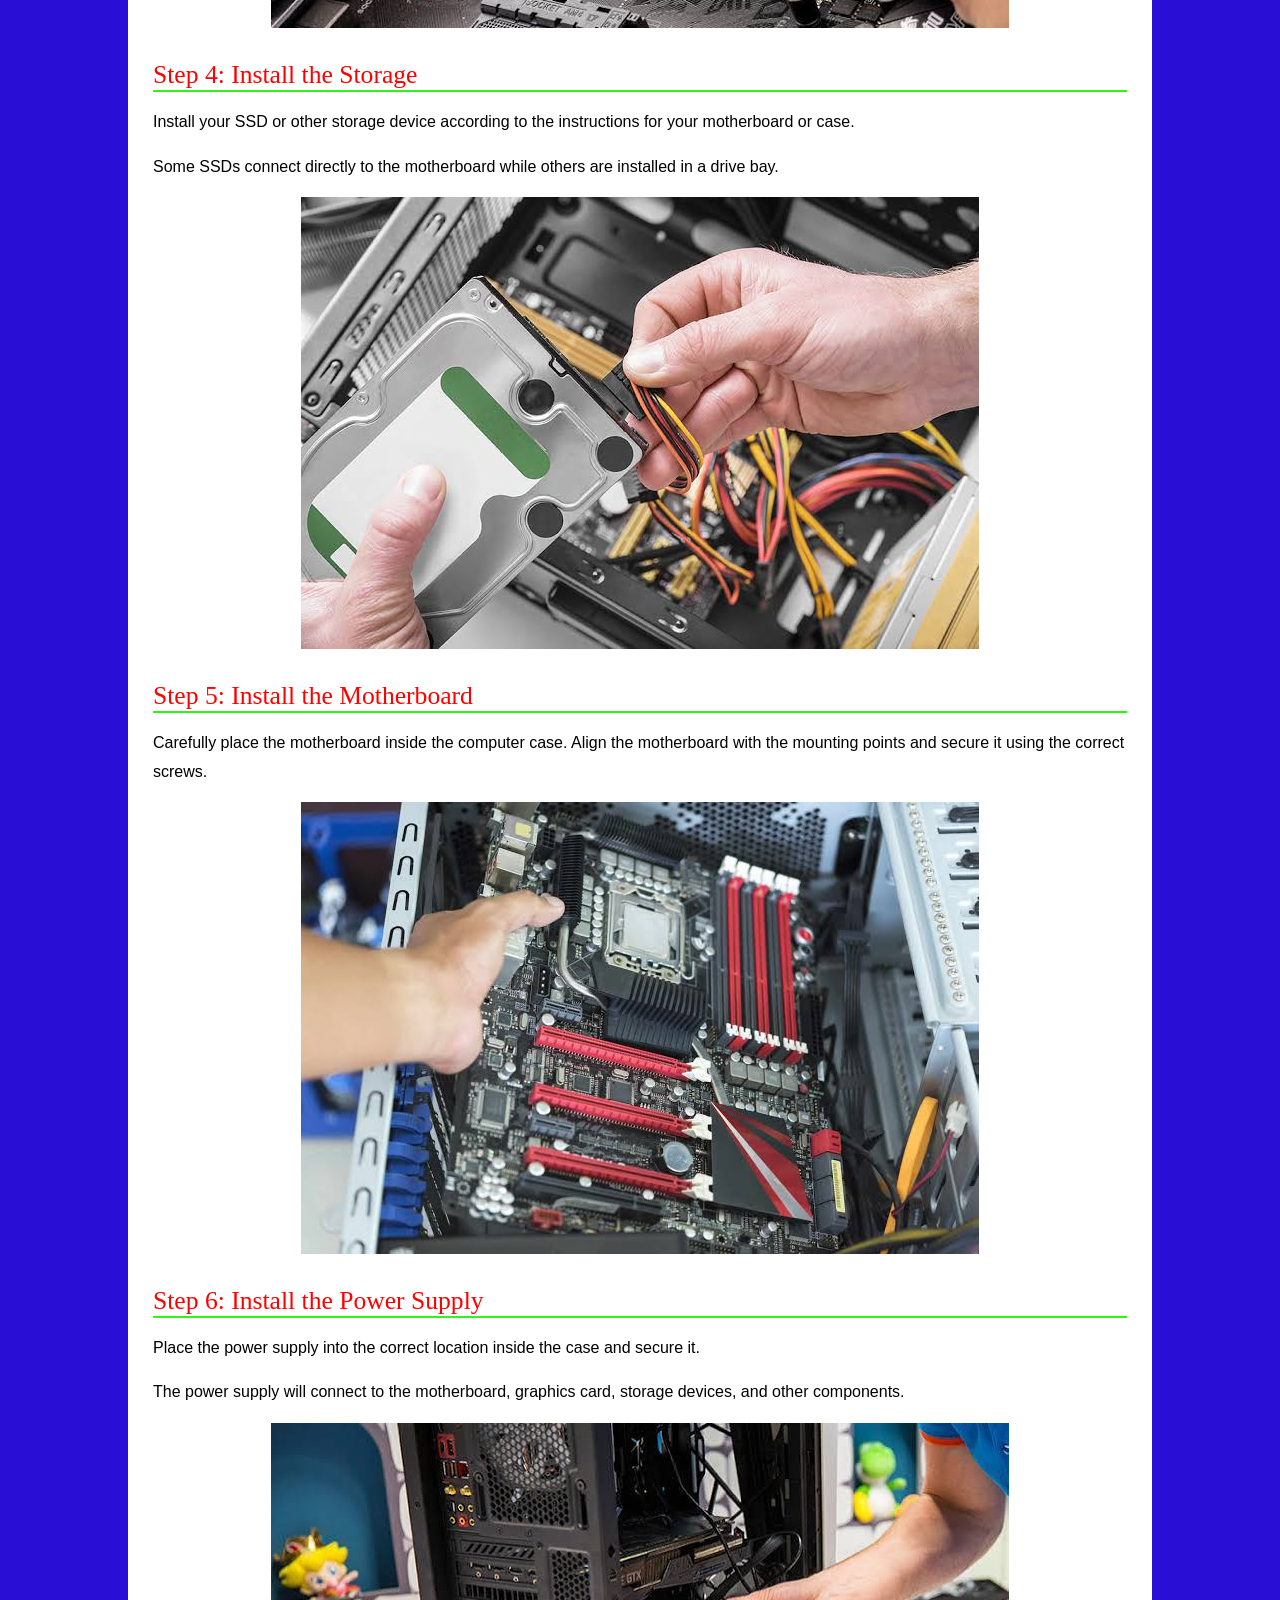
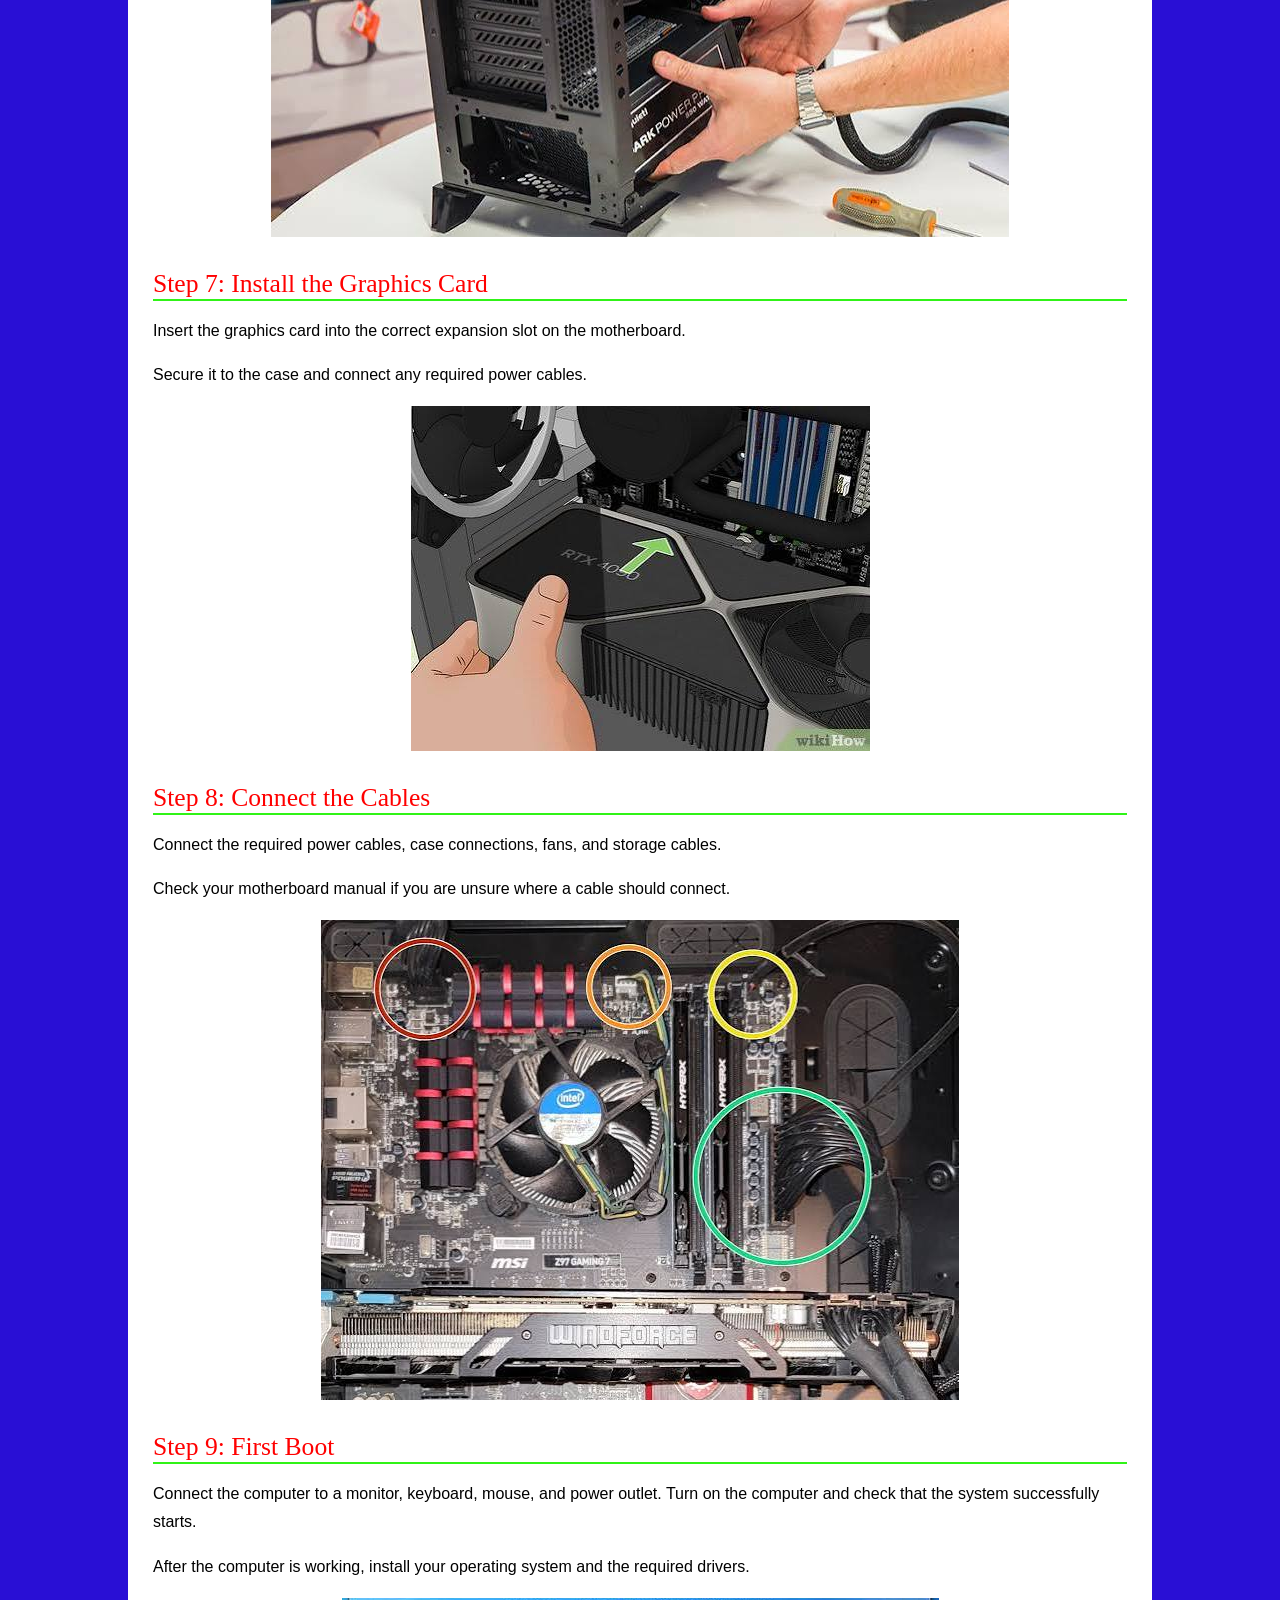
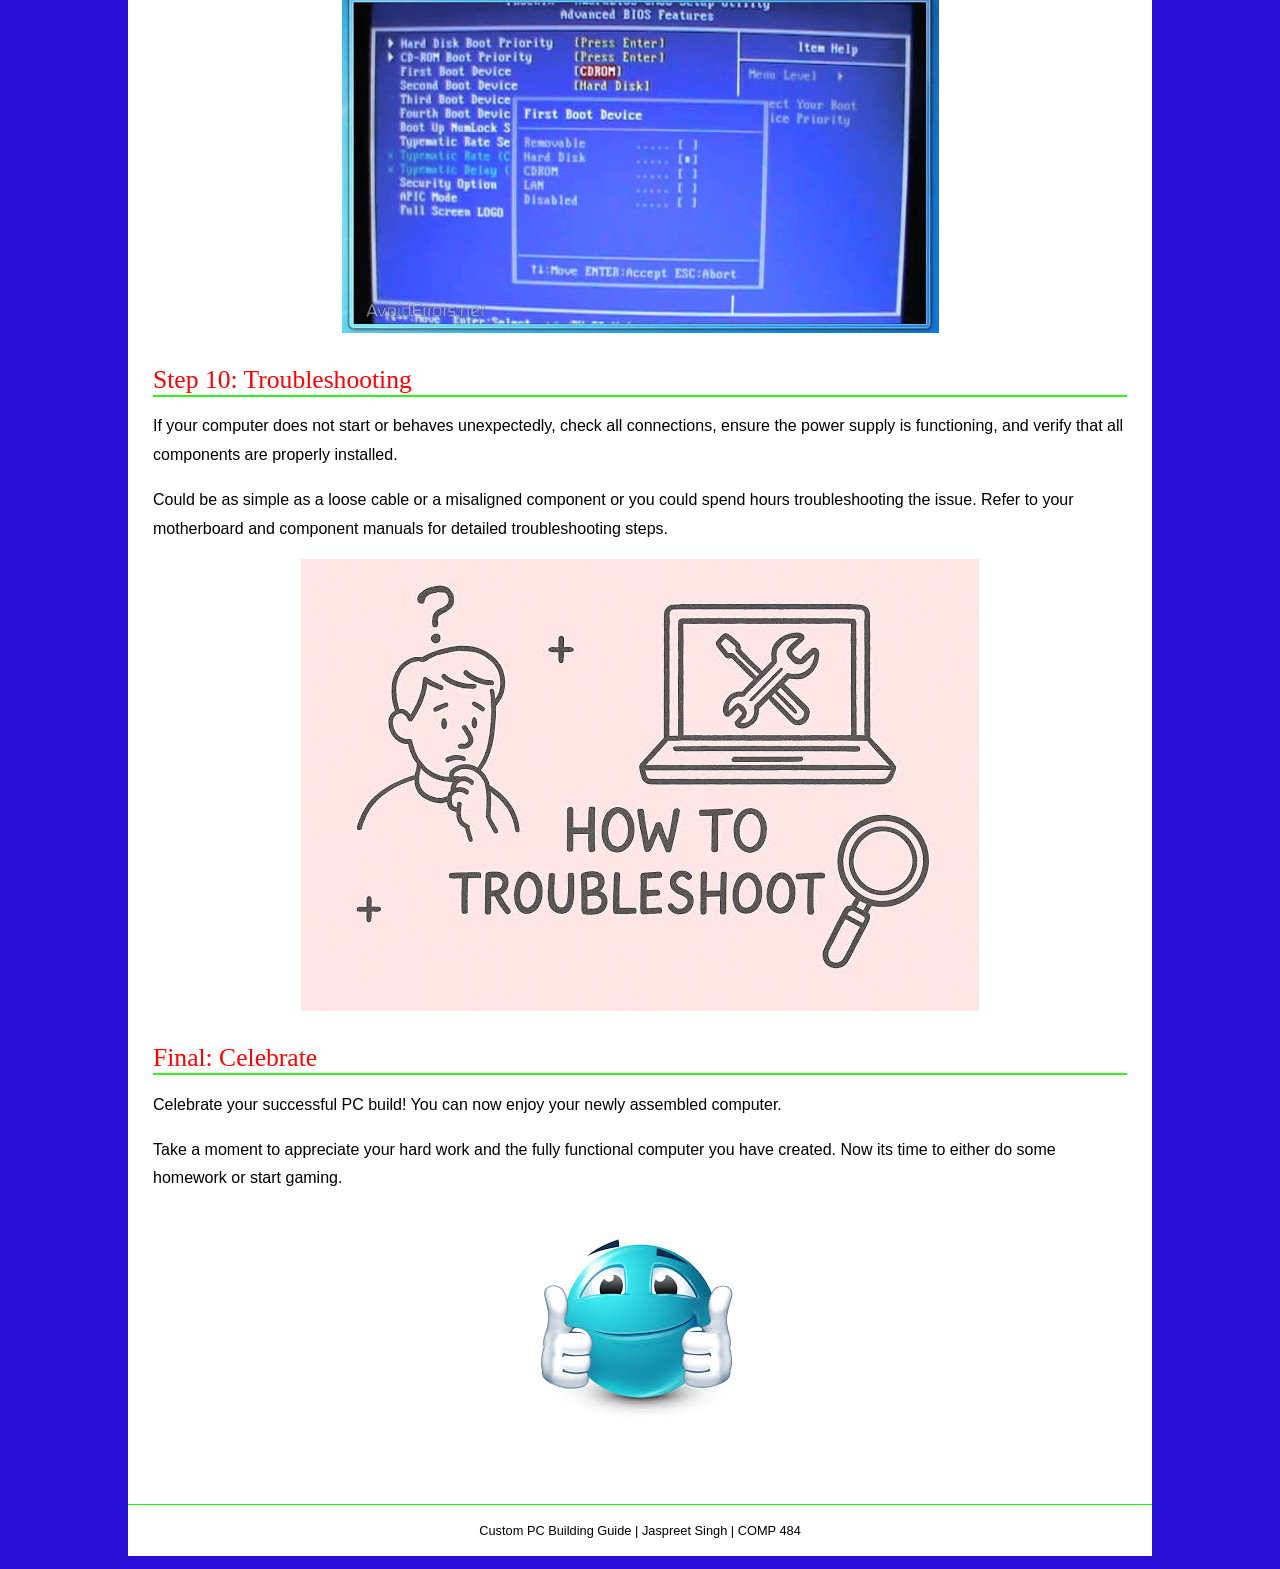
==== commit cec74067: "added more parts and comments" ====
--- a/building.html
+++ b/building.html
@@ -173,6 +173,41 @@
           alt="Newly built computer starting for the first time"
         />
       </section>
+
+      <section>
+        <h2>Step 10: Troubleshooting</h2>
+
+        <p>
+          If your computer does not start or behaves unexpectedly, check all connections, ensure the power supply is functioning, and verify that all components are properly installed.
+        </p>
+
+        <p>
+          Could be as simple as a loose cable or a misaligned component or you could spend hours troubleshooting the issue.
+          Refer to your motherboard and component manuals for detailed troubleshooting steps.
+        </p>
+
+        <img
+          src="images/ishoot.jpg"
+          alt="Time to fix your mistakes"
+        />
+      </section>
+
+      <section>
+        <h2>Final: Celebrate</h2>
+
+        <p>
+          Celebrate your successful PC build! You can now enjoy your newly assembled computer.
+        </p>
+
+        <p>
+          Take a moment to appreciate your hard work and the fully functional computer you have created. Now its time to either do some homework or start gaming. 
+        </p>
+
+        <img
+          src="images/up.jpg"
+          alt="enjoying your newly built computer"
+        />
+      </section>
     </main>
 
     <footer>
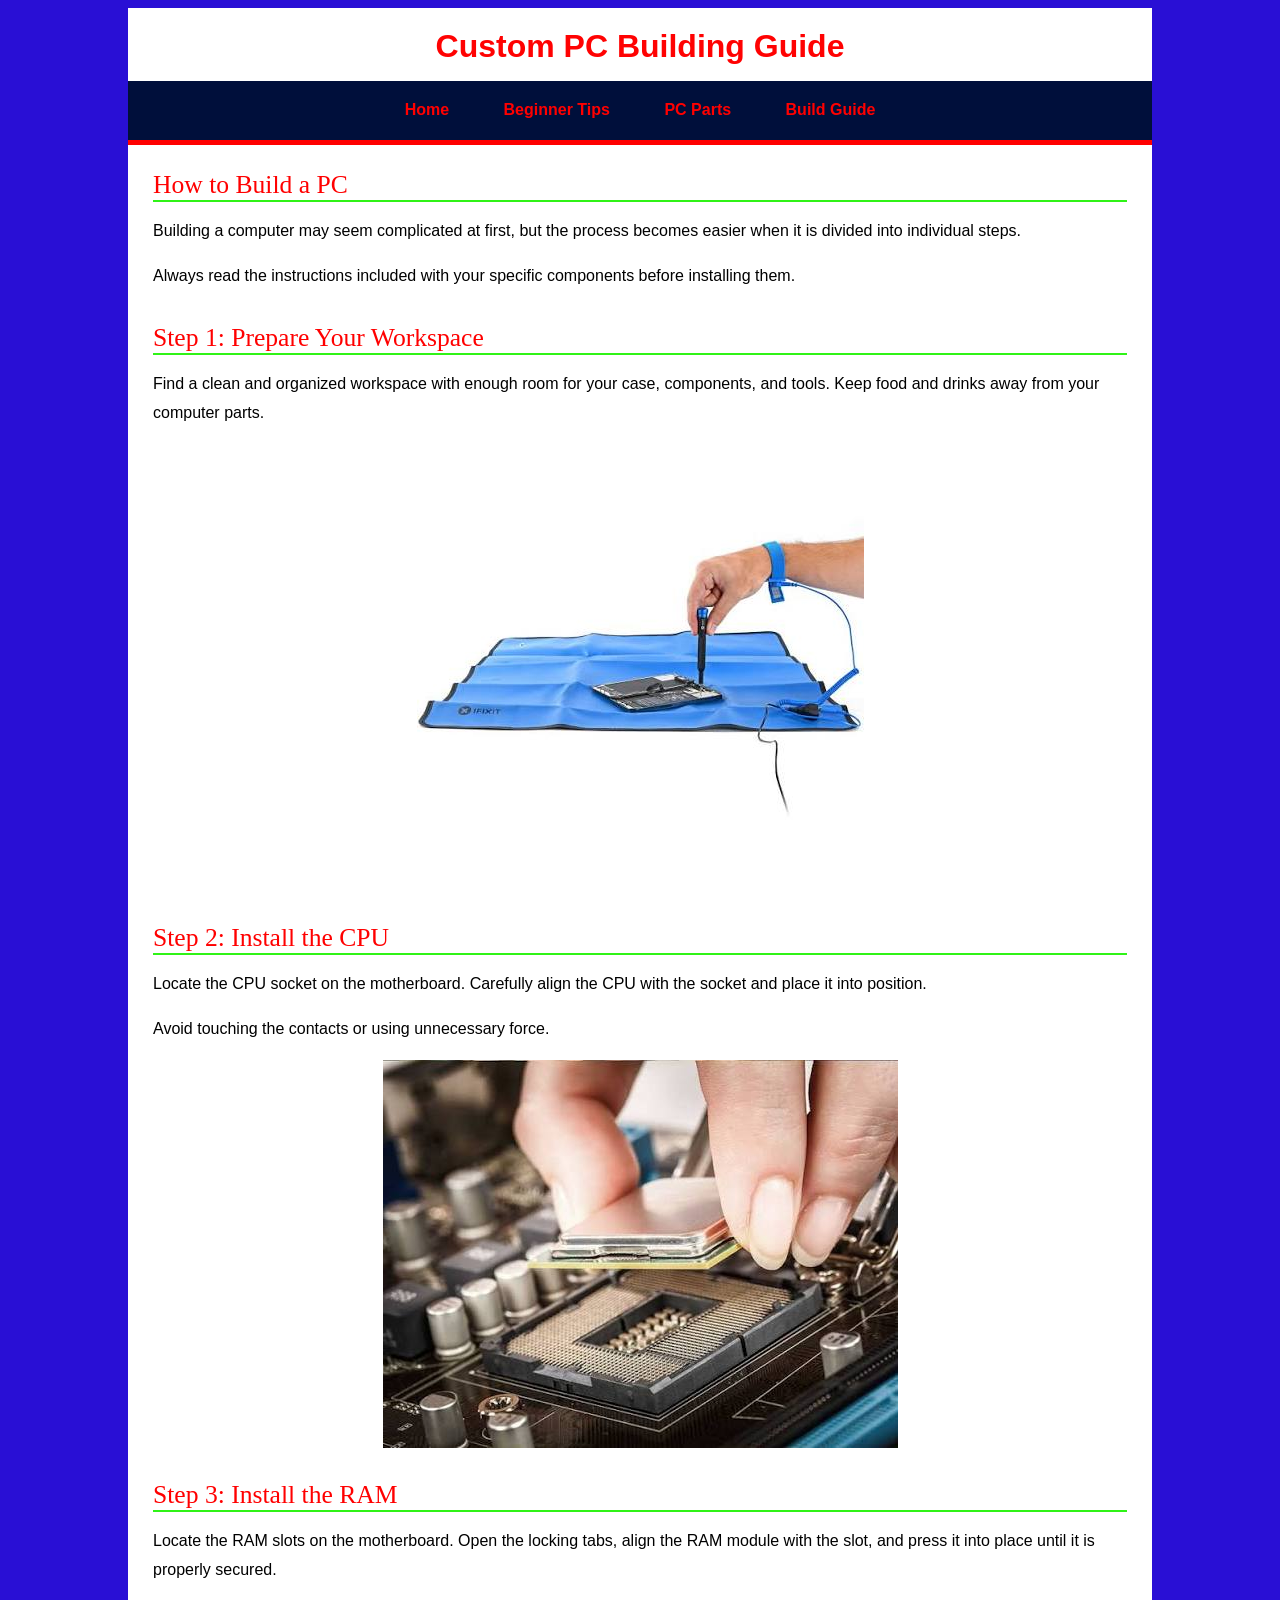
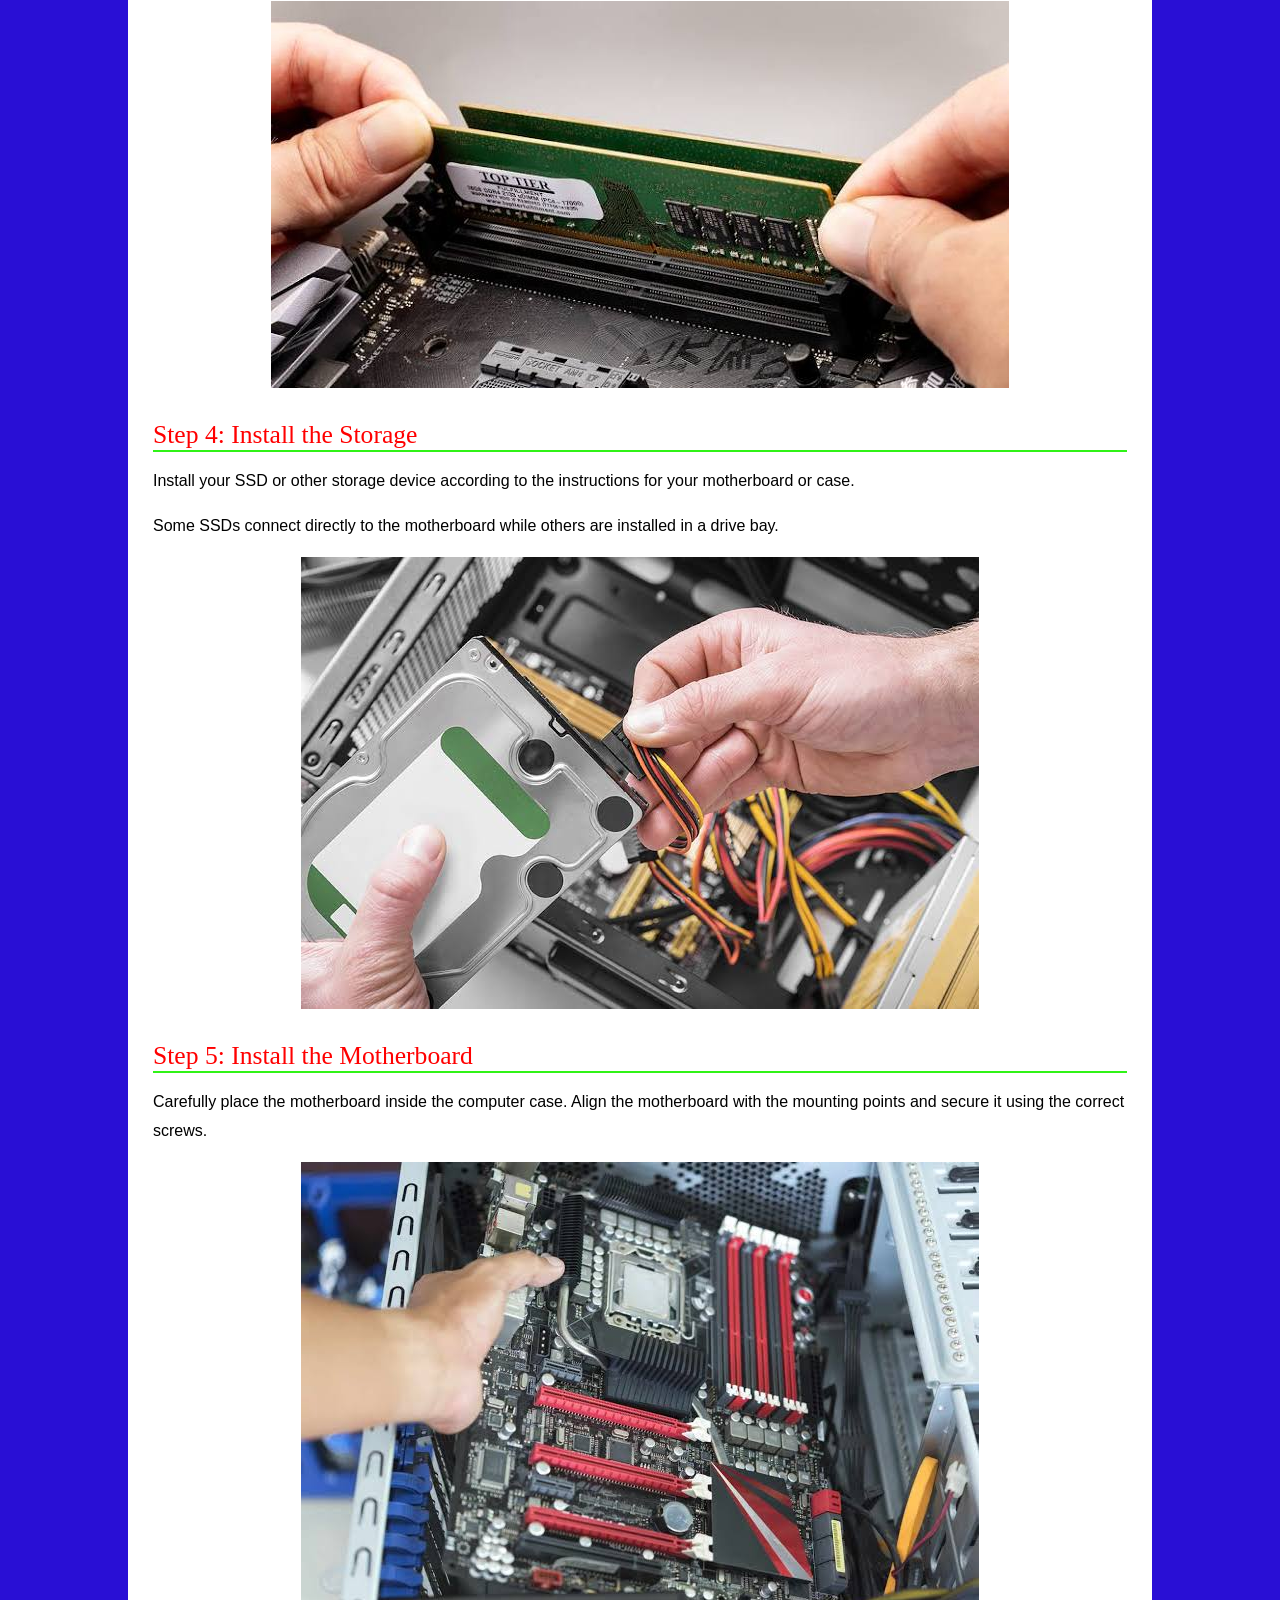
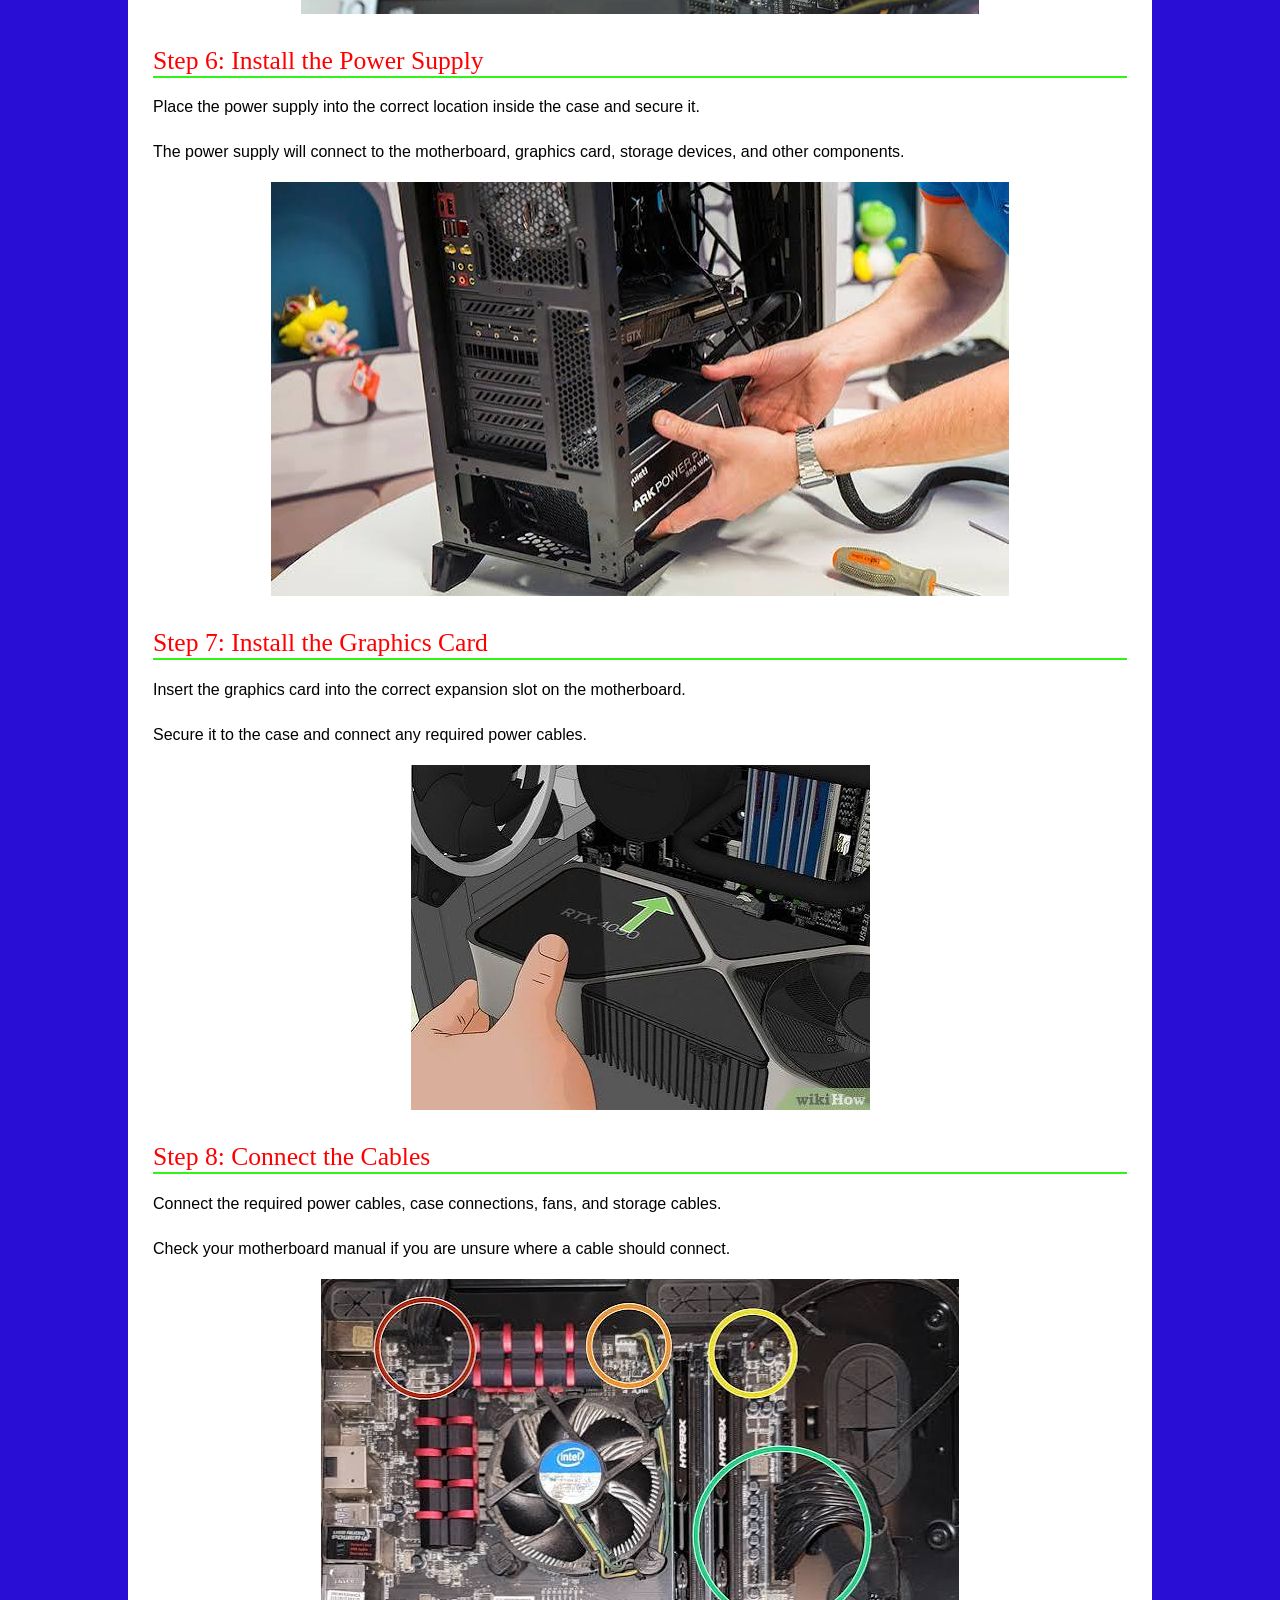
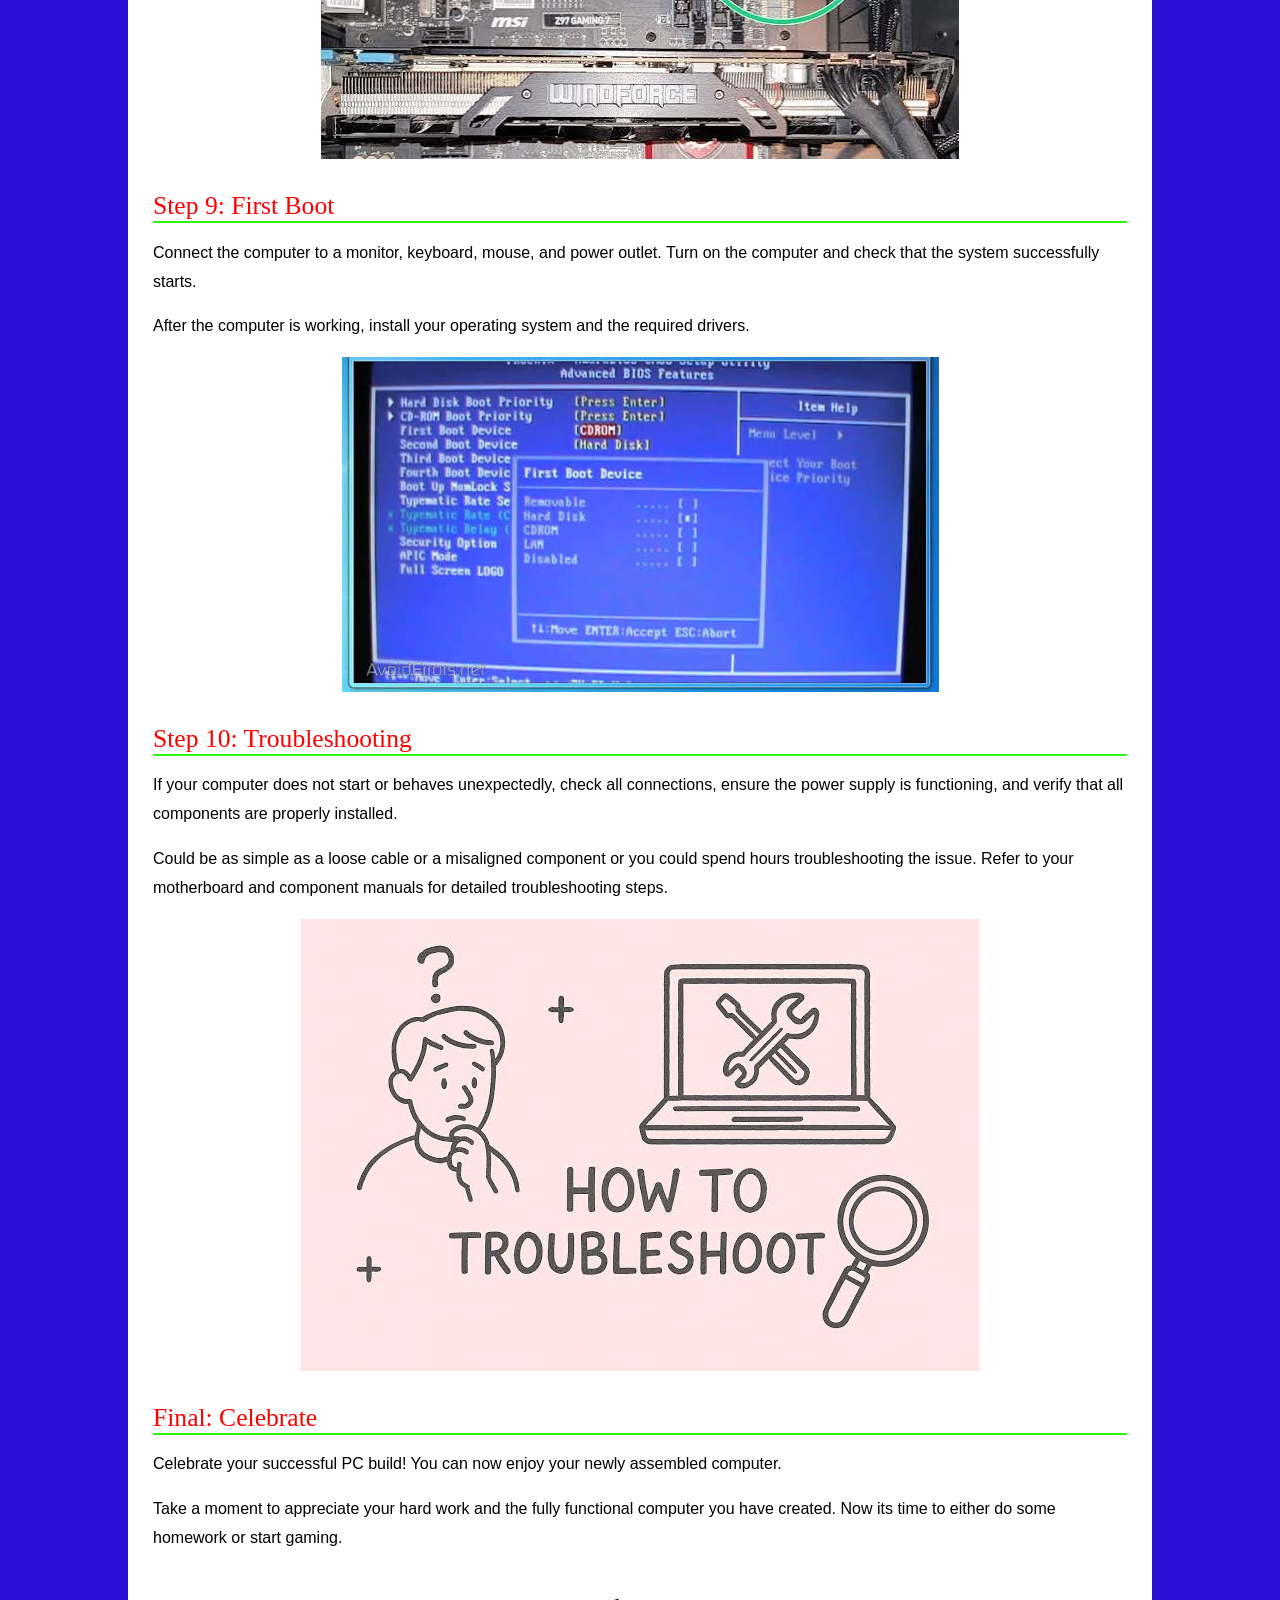
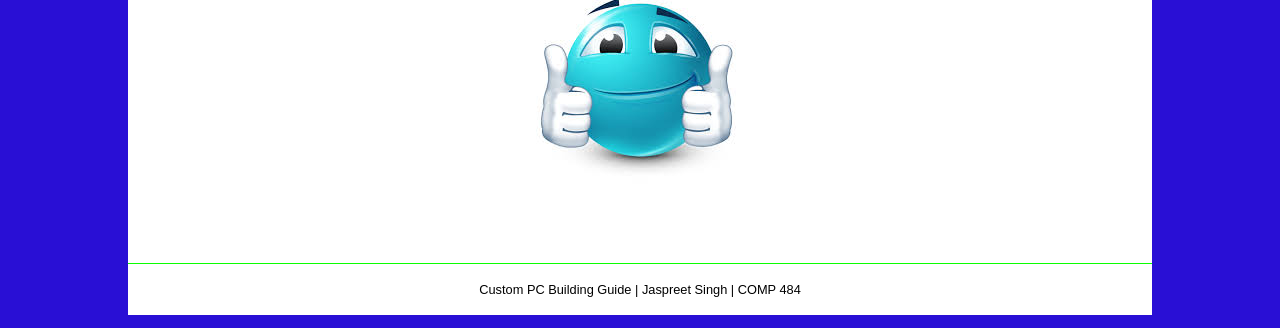
==== commit 079f7f82: "fix" ====
--- a/building.html
+++ b/building.html
@@ -58,7 +58,7 @@
         </p>
 
         <img
-          src="images/icpu.jpg"
+          src="images/Icpu.jpg"
           alt="CPU being installed into a motherboard"
         />
       </section>
